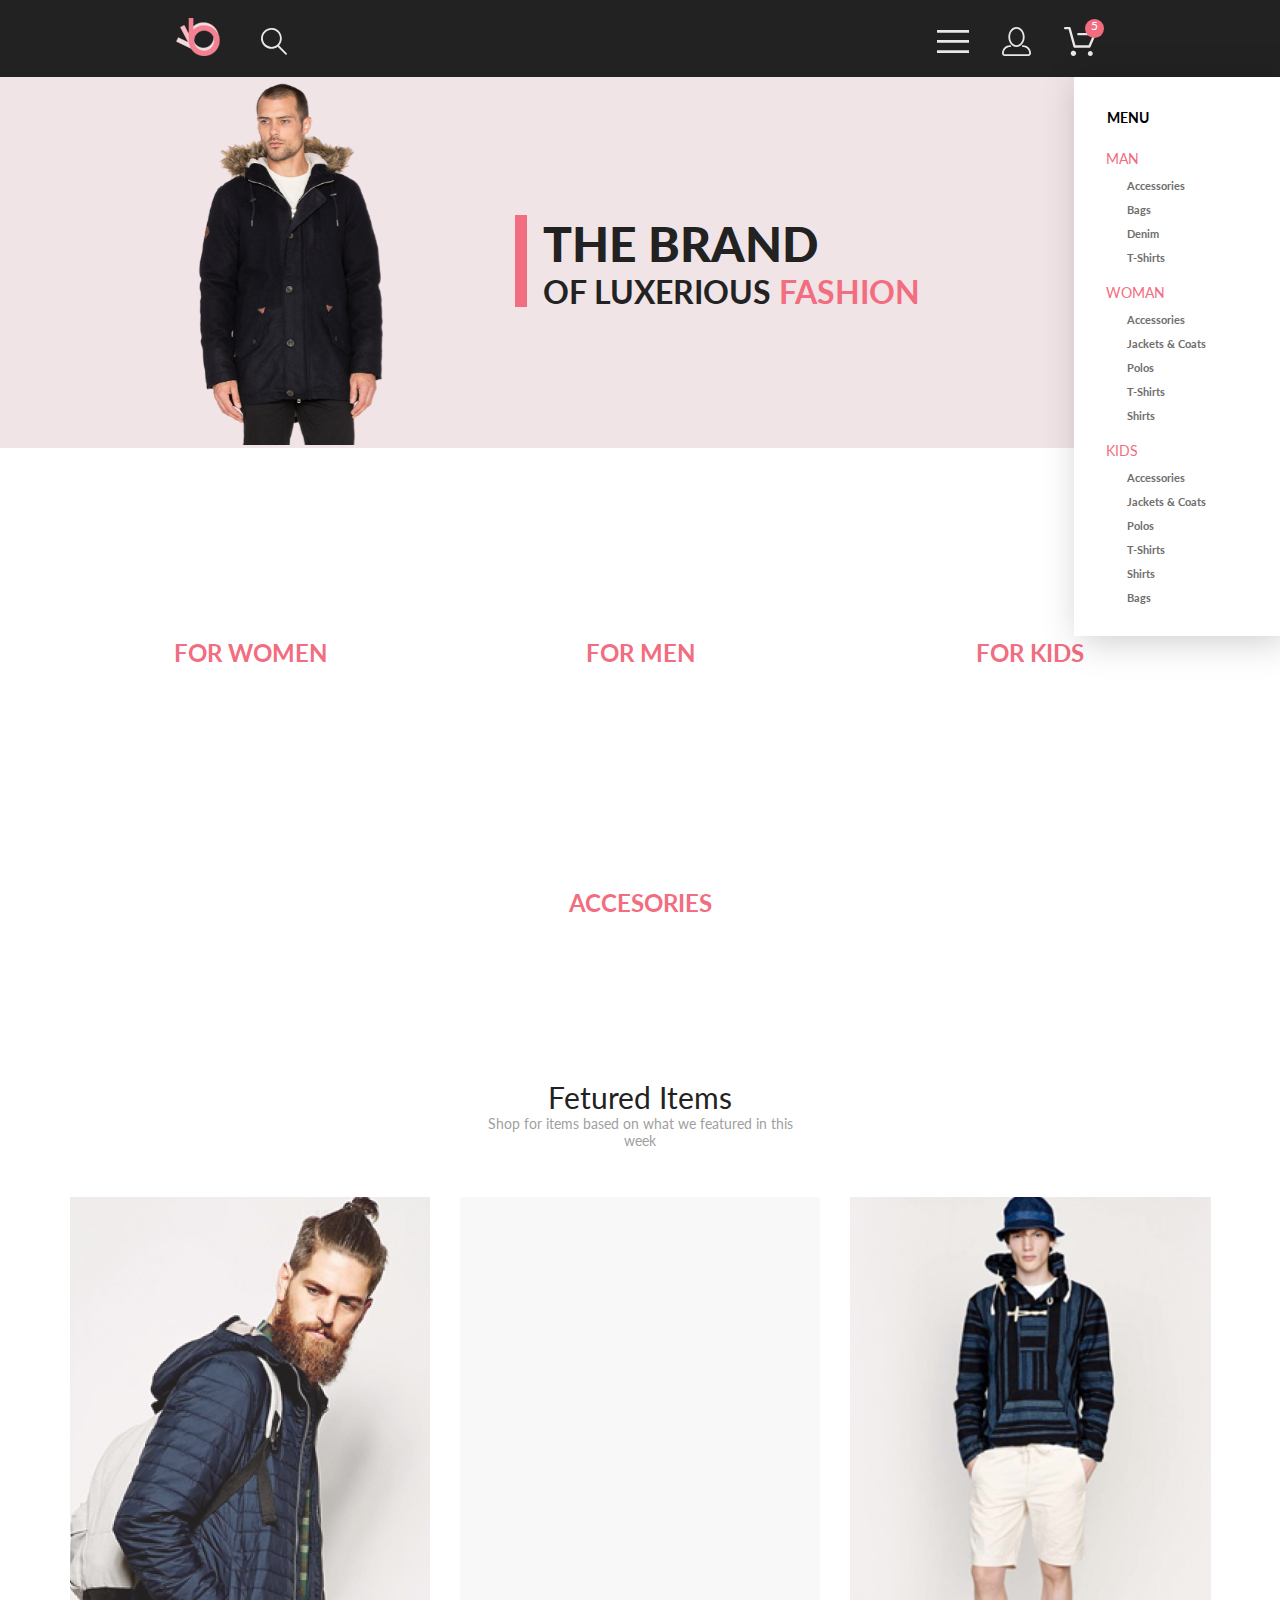
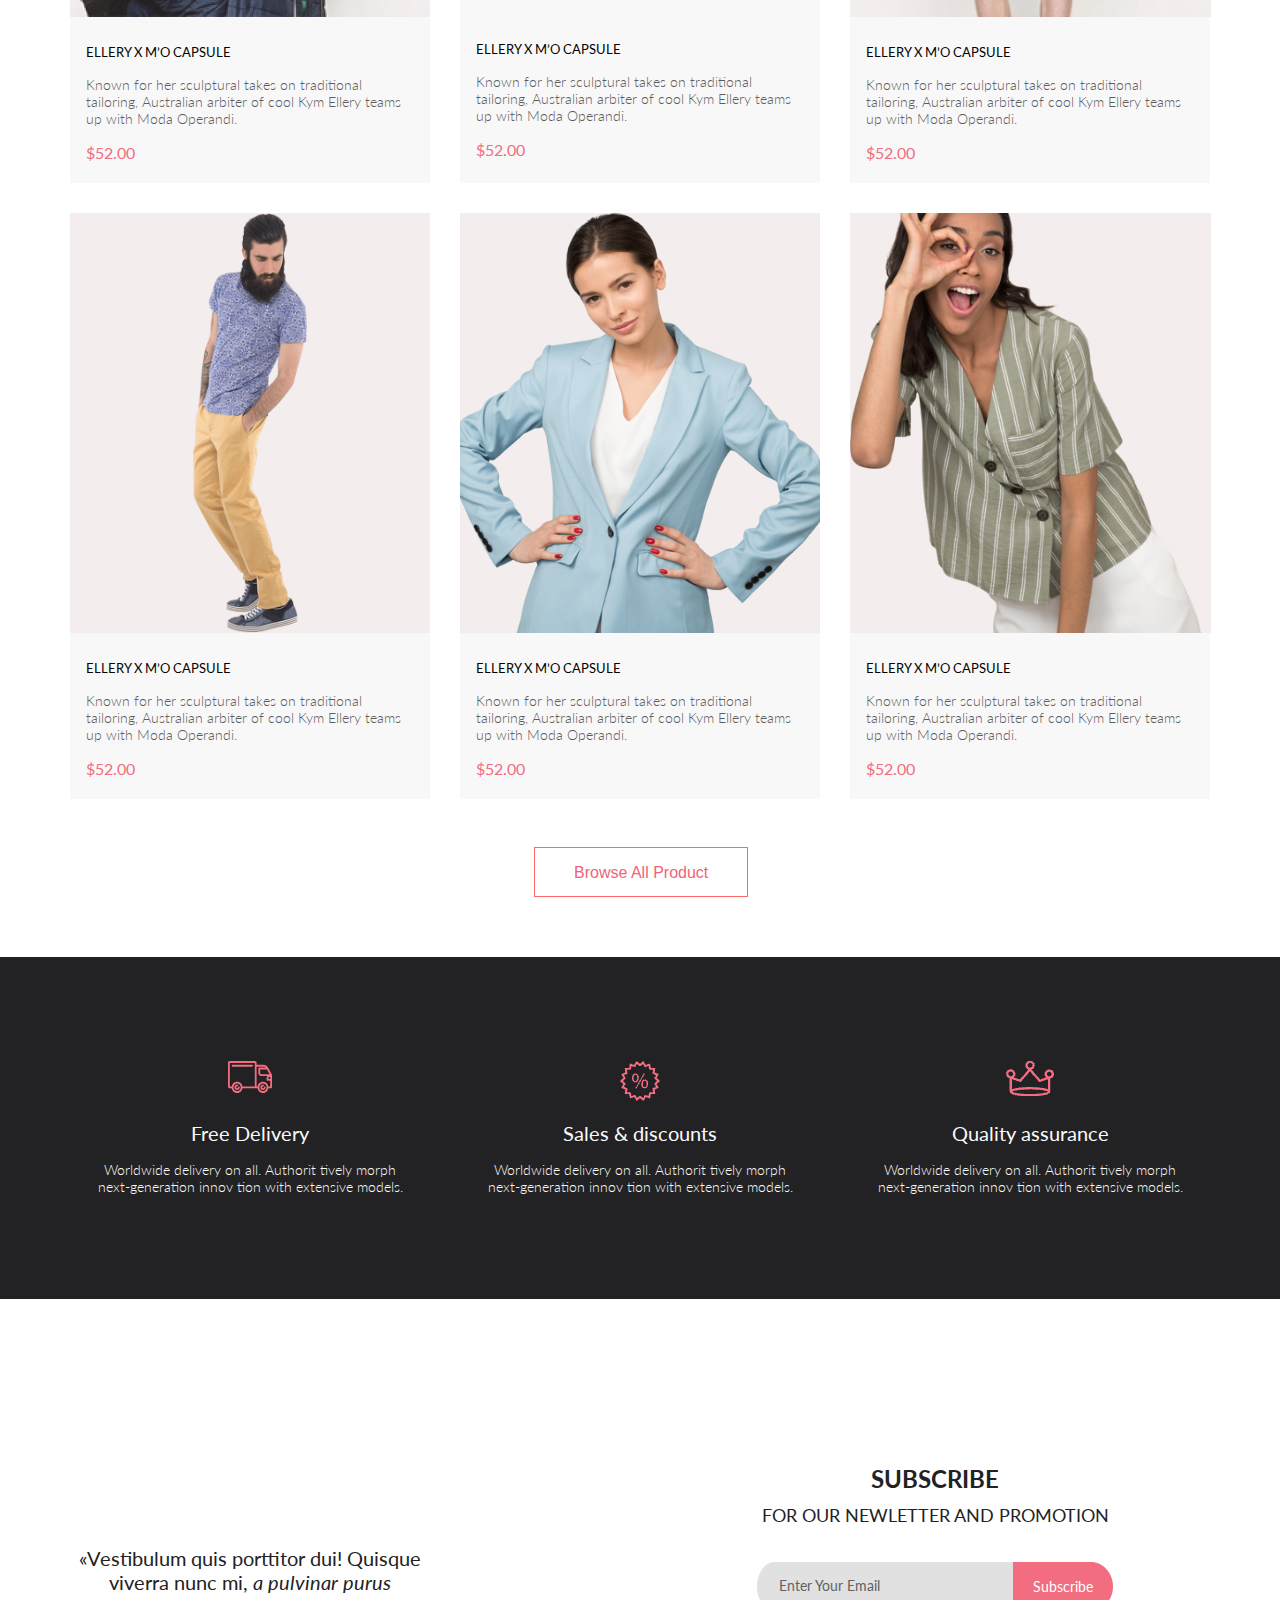
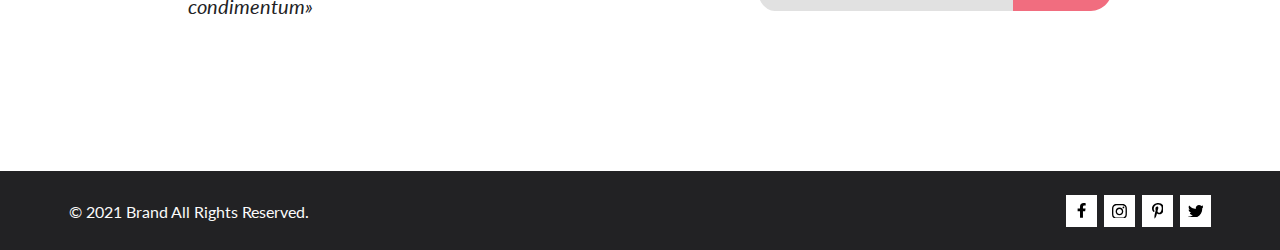
==== HomeWork_2_3/index.html @ 91850884 "HomeWork 3 is created" ====
<!DOCTYPE html>
<html lang="en">
    <head>
        <meta charset="UTF-8">
        <meta http-equiv="X-UA-Compatible" content="IE=edge">
        <meta name="viewport" content="width=device-width, initial-scale=1.0">
        <link rel="preconnect" href="https://fonts.googleapis.com">
        <link rel="preconnect" href="https://fonts.gstatic.com" crossorigin>
        <link href="https://fonts.googleapis.com/css2?family=Lato:wght@400;700;900&display=swap" rel="stylesheet">
        <link rel="stylesheet" href="style/style.css">
        <title>Index</title>
    </head>
    <body>
        <nav class="header">
            <div class="logo">
                <a href="#">
                    <img src="img/header/Group_2.svg" alt="Group 2">
                </a>
                <a class="header_link" href="#">
                    <svg
                        class="magnifier header_link_icon"
                        width="26.001709"
                        height="26.791992"
                        viewBox="0 0 26.0017 26.792"
                        fill="none"
                        xmlns="http://www.w3.org/2000/svg"
                        xmlns:xlink="http://www.w3.org/1999/xlink"
                    >
                        <desc>
                            Created with Pixso.
                        </desc>
                        <defs/>
                        <path
                            id="Forma_1"
                            d="M18.0615 17.415C19.6733 15.6548 20.6301 13.3938 20.7717 11.0115C20.9133 8.62915 20.2307 6.27075 18.8389 4.33228C17.447 2.3938 15.4304 0.993164 13.1279 0.365723C10.8254 -0.261719 8.37695 -0.0778809 6.19409 0.886719C4.01123 1.85107 2.22656 3.53735 1.13989 5.66211C0.0534668 7.78687 -0.269043 10.2207 0.227051 12.5552C0.7229 14.8896 2.00708 16.9822 3.86353 18.4817C5.72021 19.9812 8.03613 20.7964 10.4226 20.79C12.675 20.793 14.8665 20.0591 16.6626 18.7L24.4106 26.5071C24.4961 26.5959 24.5984 26.667 24.7119 26.7161C24.8252 26.7649 24.947 26.7908 25.0706 26.792C25.1943 26.7925 25.3167 26.7673 25.4302 26.7183C25.5437 26.6692 25.646 26.5972 25.7305 26.5071C25.9045 26.3262 26.0017 26.085 26.0017 25.834C26.0017 25.583 25.9045 25.3418 25.7305 25.1609L18.0615 17.415ZM1.88867 10.29C1.90137 8.60474 2.41284 6.96094 3.35864 5.56592C4.3042 4.1709 5.6416 3.08716 7.20239 2.45117C8.76318 1.81494 10.4773 1.65527 12.1284 1.99194C13.7798 2.32886 15.2947 3.14673 16.4817 4.34302C17.6687 5.53931 18.4751 7.0603 18.7991 8.71436C19.123 10.3682 18.9502 12.0811 18.3022 13.6367C17.6543 15.1924 16.5601 16.5215 15.1577 17.4565C13.7556 18.3914 12.1079 18.8901 10.4226 18.8899C8.15112 18.8792 5.97681 17.9675 4.37671 16.3552C2.77686 14.7427 1.88184 12.5615 1.88867 10.29Z"
                            fill="#E8E8E8"
                            fill-opacity="1.000000"
                            fill-rule="nonzero"
                        />
                    </svg>
                </a>
            </div>
            <div class="button_copy">
                <a class="header_link show_menu" href="#">
                    <svg
                        class="header_link_icon"
                        width="32.000000"
                        height="23.000000"
                        viewBox="0 0 32 23"
                        fill="none"
                        xmlns="http://www.w3.org/2000/svg"
                        xmlns:xlink="http://www.w3.org/1999/xlink"
                    >
                        <desc>
                            Created with Pixso.
                        </desc>
                        <defs/>
                        <path
                            id="Forma_2"
                            d="M0 23L0 20.3101L32 20.3101L32 23L0 23ZM0 12.76L0 10.0701L32 10.0701L32 12.76L0 12.76ZM0 2.68994L0 0L32 0L32 2.68994L0 2.68994Z"
                            fill="#E8E8E8"
                            fill-opacity="1.000000"
                            fill-rule="nonzero"
                        />
                    </svg>
                </a>
                <a class="header_link" href="#">
                    <svg
                        class="none_phone header_link_icon"
                        width="29.000000"
                        height="29.000000"
                        viewBox="0 0 29 29"
                        fill="none"
                        xmlns="http://www.w3.org/2000/svg"
                        xmlns:xlink="http://www.w3.org/1999/xlink"
                    >
                        <desc>
                            Created with Pixso.
                        </desc>
                        <defs/>
                        <path
                            id="Forma_3"
                            d="M14.5 19.937C19 19.937 22.656 15.4641 22.656 9.96802C22.656 4.47192 19 0 14.5 0C13.3632 0.0217285 12.2463 0.303467 11.2351 0.823486C10.2239 1.34351 9.34509 2.08789 8.66602 3C7.12659 4.99561 6.30823 7.45386 6.34399 9.97412C6.34399 15.4651 10 19.937 14.5 19.937ZM14.5 1.81299C18 1.81299 20.844 5.47192 20.844 9.96899C20.844 14.4661 17.998 18.125 14.5 18.125C11.002 18.125 8.15601 14.4651 8.15503 9.96899C8.15405 5.4729 11 1.81299 14.5 1.81299ZM20.844 18.125C20.6035 18.125 20.373 18.2205 20.203 18.3906C20.033 18.5605 19.9375 18.791 19.9375 19.0315C19.9375 19.272 20.033 19.5024 20.203 19.6726C20.373 19.8425 20.6035 19.938 20.844 19.938C22.526 19.9399 24.1385 20.6089 25.3279 21.7981C26.5172 22.9875 27.1862 24.6001 27.188 26.282C27.1875 26.5222 27.0918 26.7522 26.922 26.9221C26.7522 27.0918 26.5221 27.1875 26.282 27.188L2.71997 27.188C2.47986 27.1875 2.24976 27.0918 2.07996 26.9221C1.91016 26.7522 1.81445 26.5222 1.81396 26.282C1.81604 24.6001 2.48511 22.9878 3.67444 21.7983C4.86377 20.6091 6.47607 19.9402 8.15796 19.938C8.39819 19.938 8.62866 19.8425 8.79858 19.6726C8.96851 19.5027 9.06396 19.2722 9.06396 19.032C9.06396 18.7917 8.96851 18.5613 8.79858 18.3914C8.62866 18.2214 8.39819 18.126 8.15796 18.126C5.99536 18.1279 3.922 18.9875 2.39258 20.5164C0.863159 22.0452 0.00268555 24.1184 0 26.281C0.000854492 27.002 0.287476 27.6931 0.797241 28.2026C1.30701 28.7124 1.99817 28.9993 2.71899 29L26.282 29C27.0027 28.999 27.6936 28.7122 28.2031 28.2024C28.7126 27.6926 28.9993 27.0017 29 26.281C28.9973 24.1187 28.1372 22.0457 26.6083 20.5168C25.0793 18.9878 23.0063 18.1277 20.844 18.125Z"
                            fill="#E8E8E8"
                            fill-opacity="1.000000"
                            fill-rule="nonzero"
                        />
                    </svg>
                </a>
                <a class="header_link eclipse" href="#">
                    <svg
                        class="basket none_phone header_link_icon"
                        width="31.995605"
                        height="29.000000"
                        viewBox="0 0 31.9956 29"
                        fill="none"
                        xmlns="http://www.w3.org/2000/svg"
                        xmlns:xlink="http://www.w3.org/1999/xlink"
                    >
                        <desc>
                            Created with Pixso.
                        </desc>
                        <defs/>
                        <path
                            id="Forma_4"
                            d="M26.2009 29C25.5532 28.9739 24.9415 28.6948 24.4972 28.2227C24.0529 27.7505 23.8114 27.123 23.8245 26.4751C23.8375 25.8269 24.1042 25.2097 24.5673 24.7559C25.0303 24.3022 25.6527 24.0481 26.301 24.0481C26.9493 24.0481 27.5717 24.3022 28.0347 24.7559C28.4977 25.2097 28.7644 25.8269 28.7775 26.4751C28.7905 27.123 28.5491 27.7505 28.1047 28.2227C27.6604 28.6948 27.0487 28.9739 26.401 29L26.2009 29ZM6.75293 26.3201C6.75293 25.79 6.91016 25.2717 7.20459 24.8311C7.49902 24.3904 7.9176 24.0469 8.40735 23.844C8.89709 23.6411 9.43591 23.5881 9.95581 23.6914C10.4757 23.7949 10.9532 24.05 11.328 24.425C11.7028 24.7998 11.9581 25.2773 12.0615 25.7971C12.1649 26.3171 12.1118 26.856 11.9089 27.3457C11.7061 27.8352 11.3625 28.2539 10.9219 28.5483C10.4812 28.8428 9.96301 29 9.43298 29C9.08093 29.0002 8.73218 28.9312 8.40674 28.7966C8.0813 28.6621 7.78564 28.4646 7.53662 28.2158C7.2876 27.9668 7.08997 27.6714 6.9552 27.3459C6.82043 27.0208 6.75098 26.6721 6.75098 26.3201L6.75293 26.3201ZM10.553 20.686C10.2936 20.6868 10.0409 20.6023 9.83411 20.4458C9.62732 20.2891 9.47754 20.0688 9.40796 19.8191L4.57495 2.36401L1.18201 2.36401C0.86853 2.36401 0.567871 2.2395 0.346191 2.01782C0.124512 1.79614 0 1.49561 0 1.18188C0 0.868408 0.124512 0.567871 0.346191 0.346191C0.567871 0.124512 0.86853 0 1.18201 0L5.46301 0C5.72253 -0.000732422 5.9751 0.0837402 6.18176 0.240479C6.38843 0.397461 6.53784 0.61792 6.60693 0.86792L11.4399 18.323L24.6179 18.323L29.001 8.2749L14.401 8.2749C14.2428 8.27954 14.0853 8.25244 13.9379 8.19507C13.7904 8.1377 13.6559 8.05127 13.5424 7.94116C13.4288 7.83081 13.3386 7.69897 13.277 7.55322C13.2153 7.40747 13.1836 7.25073 13.1836 7.09253C13.1836 6.93433 13.2153 6.77759 13.277 6.63184C13.3386 6.48608 13.4288 6.35425 13.5424 6.2439C13.6559 6.13354 13.7904 6.04736 13.9379 5.98999C14.0853 5.93262 14.2428 5.90552 14.401 5.90991L30.814 5.90991C31.0096 5.90991 31.2023 5.95874 31.3744 6.05176C31.5465 6.14478 31.6927 6.2793 31.7999 6.44312C31.9078 6.60718 31.9734 6.79565 31.9908 6.99146C32.0083 7.18726 31.9772 7.38428 31.9 7.56494L26.495 19.9771C26.4026 20.1877 26.251 20.3669 26.0585 20.4927C25.866 20.6187 25.641 20.6858 25.411 20.686L10.553 20.686Z"
                            fill="#E8E8E8"
                            fill-opacity="1.000000"
                            fill-rule="nonzero"
                        />
                    </svg>
                </a>
                <!--     <div class="ellipse none_phone">
                <img src="img/header/Ellipse_2.png" alt="ellipse">
            </div>
            <div class="text_ellipse none_phone">
                <p class="text_ellipse">5</p>
            </div> -->
            </div>
            <nav class="menu">
                <h4 class="menu_title">MENU</h4>
                <div class="menu_categories">
                    <article class="category">
                        <h5 class="category_title">MAN</h5>
                        <div class="category_sections">
                            <h6 class="category_section">Accessories</h6>
                            <h6 class="category_section">Bags</h6>
                            <h6 class="category_section">Denim</h6>
                            <h6 class="category_section">T-Shirts</h6>
                        </div>
                    </article>
                    <article class="category">
                        <h5 class="category_title">WOMAN</h5>
                        <div class="category_sections">
                            <h6 class="category_section">Accessories</h6>
                            <h6 class="category_section">Jackets &amp;&nbsp;Coats</h6>
                            <h6 class="category_section">Polos</h6>
                            <h6 class="category_section">T-Shirts</h6>
                            <h6 class="category_section">Shirts</h6>
                        </div>
                    </article>
                    <article class="category">
                        <h5 class="category_title">KIDS</h5>
                        <div class="category_sections">
                            <h6 class="category_section">Accessories</h6>
                            <h6 class="category_section">Jackets &amp;&nbsp;Coats</h6>
                            <h6 class="category_section">Polos</h6>
                            <h6 class="category_section">T-Shirts</h6>
                            <h6 class="category_section">Shirts</h6>
                            <h6 class="category_section">Bags</h6>
                        </div>
                    </article>
                </div>
            </nav>
        </nav>
        <section class="top">
            <img src="img/top/man.svg" alt="man" class="man none_phone">
            <div class="title_block">
                <svg
                    class="rectangle_title"
                    width="12.000000"
                    height="92.000000"
                    viewBox="0 0 12 92"
                    fill="none"
                    xmlns="http://www.w3.org/2000/svg"
                    xmlns:xlink="http://www.w3.org/1999/xlink"
                >
                    <desc>
                        Created with Pixso.
                    </desc>
                    <defs/>
                    <path
                        id="Rectangle_16_copy"
                        d="M0 0L12 0L12 92L0 92L0 0Z"
                        fill="#F16D7F"
                        fill-opacity="1.000000"
                        fill-rule="evenodd"
                    />
                </svg>
                <div class="title">
                    <h1 class="title_main">THE BRAND</h1>
                    <h2 class="subtitle">
                        OF&nbsp;LUXERIOUS
                        <span class="subtitle_end">FASHION</span>
                    </h2>
                </div>
            </div>
        </section>
        <div class="offer">
            <article class="item item1">
                <h4 class="offer_subtitle">30% OFF</h4>
                <a href="#" class="offer_title">FOR WOMEN</a>
            </article>
            <article class="item item2">
                <h4 class="offer_subtitle">HOT DEAL</h4>
                <a href="catalog.html" class="offer_title">FOR MEN</a>
            </article>
            <article class="item item3">
                <h4 class="offer_subtitle">NEW ARRIVALS</h4>
                <a href="#" class="offer_title">FOR KIDS</a>
            </article>
            <article class="item item4">
                <h4 class="offer_subtitle">LUXIROUS &amp;&nbsp;TRENDY</h4>
                <a href="#" class="offer_title">ACCESORIES</a>
            </article>
        </div>
        <section class="products">
            <div class="products_title">
                <h3 class="p_t_title">Fetured Items</h3>
                <p class="p_t_text">Shop for items based on&nbsp;what we&nbsp;featured in&nbsp;this week</p>
            </div>
            <div class="p_products">
                <article class="product_item">
                    <img src="img/product/product_1.jpg" alt="product_1" class="img_min_width">
                    <div class="title_and_price">
                        <h4 class="p_i_title">ELLERY X&nbsp;M&rsquo;O CAPSULE</h4>
                        <p class="p_i_text">
                            Known for her sculptural takes on&nbsp;traditional tailoring, Australian arbiter of&nbsp;cool Kym Ellery teams
                    up&nbsp;with Moda Operandi.
                        </p>
                        <p class="p_i_text_num">$52.00</p>
                    </div>
                    <div class="add_to_card_block">
                        <button class="add_button">
                            <svg
                                width="25.987432"
                                height="23.973267"
                                viewBox="0 0 25.9874 23.9733"
                                fill="none"
                                xmlns="http://www.w3.org/2000/svg"
                                xmlns:xlink="http://www.w3.org/1999/xlink"
                            >
                                <desc>
                                    Created with Pixso.
                                </desc>
                                <defs/>
                                <path
                                    id="Vector_1"
                                    d="M21.3154 21.9733C21.3605 21.9619 21.3818 21.9409 21.3995 21.9199C21.4072 21.9108 21.415 21.9016 21.4229 21.8926C21.4594 21.8508 21.4627 21.7623 21.4619 21.7175C21.4487 21.6115 21.3579 21.5386 21.2806 21.5386C21.2769 21.5386 21.2731 21.5387 21.2707 21.5388C21.1926 21.5442 21.1048 21.6479 21.1114 21.7695C21.1207 21.8864 21.2069 21.9733 21.2787 21.9733L21.3154 21.9733ZM7.659 21.9669C7.75818 21.9669 7.83881 21.8726 7.83881 21.7566C7.83881 21.6411 7.75818 21.5471 7.659 21.5471C7.55988 21.5471 7.47919 21.6411 7.47919 21.7566C7.47919 21.8726 7.55988 21.9669 7.659 21.9669ZM21.4389 23.9733C21.3912 23.9733 21.3273 23.9733 21.2787 23.9733C20.1411 23.9733 19.1961 23.0615 19.116 21.905C19.0359 20.7 19.9332 19.6254 21.1347 19.5435C21.1836 19.5402 21.2323 19.5386 21.2806 19.5386C22.4194 19.5386 23.3808 20.4395 23.4585 21.5955C23.49 22.1985 23.3136 22.7682 22.9293 23.2083C22.545 23.6646 22.0158 23.9247 21.4389 23.9733ZM7.659 23.9669C6.45477 23.9669 5.47919 22.9779 5.47919 21.7566C5.47919 20.5361 6.45477 19.5471 7.659 19.5471C8.86316 19.5471 9.83881 20.5361 9.83881 21.7566C9.83881 22.9779 8.86316 23.9669 7.659 23.9669ZM20.6379 17.1008L8.57251 17.1008C8.13959 17.1008 7.75531 16.8075 7.64276 16.3845L3.71698 1.95471L0.961182 1.95471C0.432861 1.95471 0 1.51562 0 0.977417C0 0.440063 0.432861 0 0.961182 0L4.43878 0C4.87079 0 5.25507 0.293335 5.36755 0.717285L9.2934 15.1461L19.9971 15.1461L23.5539 6.84082L11.6973 6.84082C11.1681 6.84082 10.7352 6.40076 10.7352 5.86353C10.7352 5.32617 11.1681 4.88611 11.6973 4.88611L25.0281 4.88611C25.3485 4.88611 25.6536 5.04895 25.8291 5.32617C26.0055 5.60242 26.0379 5.94446 25.9092 6.25403L21.519 16.514C21.3588 16.8723 21.0222 17.1008 20.6379 17.1008Z"
                                    fill="#FFFFFF"
                                    fill-opacity="1.000000"
                                    fill-rule="nonzero"
                                />
                            </svg>
                            Add to&nbsp;Cart
                        </button>
                    </div>
                </article>
                <article class="product_item">
                    <div class="bg_highlighted"></div>
                    <div class="title_and_price">
                        <h4 class="p_i_title">ELLERY X&nbsp;M&rsquo;O CAPSULE</h4>
                        <p class="p_i_text">
                            Known for her sculptural takes on traditional tailoring, Australian arbiter of cool Kym
                        Ellery teams up with Moda Operandi.
                        </p>
                        <p class="p_i_text_num">$52.00</p>
                    </div>
                    <div class="add_to_card_block">
                        <button class="add_button">
                            <svg
                                width="25.987432"
                                height="23.973267"
                                viewBox="0 0 25.9874 23.9733"
                                fill="none"
                                xmlns="http://www.w3.org/2000/svg"
                                xmlns:xlink="http://www.w3.org/1999/xlink"
                            >
                                <desc>
                                    Created with Pixso.
                                </desc>
                                <defs/>
                                <path
                                    id="Vector_2"
                                    d="M21.3154 21.9733C21.3605 21.9619 21.3818 21.9409 21.3995 21.9199C21.4072 21.9108 21.415 21.9016 21.4229 21.8926C21.4594 21.8508 21.4627 21.7623 21.4619 21.7175C21.4487 21.6115 21.3579 21.5386 21.2806 21.5386C21.2769 21.5386 21.2731 21.5387 21.2707 21.5388C21.1926 21.5442 21.1048 21.6479 21.1114 21.7695C21.1207 21.8864 21.2069 21.9733 21.2787 21.9733L21.3154 21.9733ZM7.659 21.9669C7.75818 21.9669 7.83881 21.8726 7.83881 21.7566C7.83881 21.6411 7.75818 21.5471 7.659 21.5471C7.55988 21.5471 7.47919 21.6411 7.47919 21.7566C7.47919 21.8726 7.55988 21.9669 7.659 21.9669ZM21.4389 23.9733C21.3912 23.9733 21.3273 23.9733 21.2787 23.9733C20.1411 23.9733 19.1961 23.0615 19.116 21.905C19.0359 20.7 19.9332 19.6254 21.1347 19.5435C21.1836 19.5402 21.2323 19.5386 21.2806 19.5386C22.4194 19.5386 23.3808 20.4395 23.4585 21.5955C23.49 22.1985 23.3136 22.7682 22.9293 23.2083C22.545 23.6646 22.0158 23.9247 21.4389 23.9733ZM7.659 23.9669C6.45477 23.9669 5.47919 22.9779 5.47919 21.7566C5.47919 20.5361 6.45477 19.5471 7.659 19.5471C8.86316 19.5471 9.83881 20.5361 9.83881 21.7566C9.83881 22.9779 8.86316 23.9669 7.659 23.9669ZM20.6379 17.1008L8.57251 17.1008C8.13959 17.1008 7.75531 16.8075 7.64276 16.3845L3.71698 1.95471L0.961182 1.95471C0.432861 1.95471 0 1.51562 0 0.977417C0 0.440063 0.432861 0 0.961182 0L4.43878 0C4.87079 0 5.25507 0.293335 5.36755 0.717285L9.2934 15.1461L19.9971 15.1461L23.5539 6.84082L11.6973 6.84082C11.1681 6.84082 10.7352 6.40076 10.7352 5.86353C10.7352 5.32617 11.1681 4.88611 11.6973 4.88611L25.0281 4.88611C25.3485 4.88611 25.6536 5.04895 25.8291 5.32617C26.0055 5.60242 26.0379 5.94446 25.9092 6.25403L21.519 16.514C21.3588 16.8723 21.0222 17.1008 20.6379 17.1008Z"
                                    fill="#FFFFFF"
                                    fill-opacity="1.000000"
                                    fill-rule="nonzero"
                                />
                            </svg>
                            Add to&nbsp;Cart
                        </button>
                    </div>
                </article>
                <article class="product_item">
                    <img src="img/product/product_3.png" alt="product_3" class="img_min_width">
                    <div class="title_and_price">
                        <h4 class="p_i_title">ELLERY X&nbsp;M&rsquo;O CAPSULE</h4>
                        <p class="p_i_text">
                            Known for her sculptural takes on&nbsp;traditional tailoring, Australian arbiter of&nbsp;cool Kym Ellery teams
                        up&nbsp;with Moda Operandi.
                        </p>
                        <p class="p_i_text_num">$52.00</p>
                    </div>
                    <div class="add_to_card_block">
                        <button class="add_button">
                            <svg
                                width="25.987432"
                                height="23.973267"
                                viewBox="0 0 25.9874 23.9733"
                                fill="none"
                                xmlns="http://www.w3.org/2000/svg"
                                xmlns:xlink="http://www.w3.org/1999/xlink"
                            >
                                <desc>
                                    Created with Pixso.
                                </desc>
                                <defs/>
                                <path
                                    id="Vector_3"
                                    d="M21.3154 21.9733C21.3605 21.9619 21.3818 21.9409 21.3995 21.9199C21.4072 21.9108 21.415 21.9016 21.4229 21.8926C21.4594 21.8508 21.4627 21.7623 21.4619 21.7175C21.4487 21.6115 21.3579 21.5386 21.2806 21.5386C21.2769 21.5386 21.2731 21.5387 21.2707 21.5388C21.1926 21.5442 21.1048 21.6479 21.1114 21.7695C21.1207 21.8864 21.2069 21.9733 21.2787 21.9733L21.3154 21.9733ZM7.659 21.9669C7.75818 21.9669 7.83881 21.8726 7.83881 21.7566C7.83881 21.6411 7.75818 21.5471 7.659 21.5471C7.55988 21.5471 7.47919 21.6411 7.47919 21.7566C7.47919 21.8726 7.55988 21.9669 7.659 21.9669ZM21.4389 23.9733C21.3912 23.9733 21.3273 23.9733 21.2787 23.9733C20.1411 23.9733 19.1961 23.0615 19.116 21.905C19.0359 20.7 19.9332 19.6254 21.1347 19.5435C21.1836 19.5402 21.2323 19.5386 21.2806 19.5386C22.4194 19.5386 23.3808 20.4395 23.4585 21.5955C23.49 22.1985 23.3136 22.7682 22.9293 23.2083C22.545 23.6646 22.0158 23.9247 21.4389 23.9733ZM7.659 23.9669C6.45477 23.9669 5.47919 22.9779 5.47919 21.7566C5.47919 20.5361 6.45477 19.5471 7.659 19.5471C8.86316 19.5471 9.83881 20.5361 9.83881 21.7566C9.83881 22.9779 8.86316 23.9669 7.659 23.9669ZM20.6379 17.1008L8.57251 17.1008C8.13959 17.1008 7.75531 16.8075 7.64276 16.3845L3.71698 1.95471L0.961182 1.95471C0.432861 1.95471 0 1.51562 0 0.977417C0 0.440063 0.432861 0 0.961182 0L4.43878 0C4.87079 0 5.25507 0.293335 5.36755 0.717285L9.2934 15.1461L19.9971 15.1461L23.5539 6.84082L11.6973 6.84082C11.1681 6.84082 10.7352 6.40076 10.7352 5.86353C10.7352 5.32617 11.1681 4.88611 11.6973 4.88611L25.0281 4.88611C25.3485 4.88611 25.6536 5.04895 25.8291 5.32617C26.0055 5.60242 26.0379 5.94446 25.9092 6.25403L21.519 16.514C21.3588 16.8723 21.0222 17.1008 20.6379 17.1008Z"
                                    fill="#FFFFFF"
                                    fill-opacity="1.000000"
                                    fill-rule="nonzero"
                                />
                            </svg>
                            Add to&nbsp;Cart
                        </button>
                    </div>
                </article>
                <article class="product_item">
                    <img src="img/product/product_4.png" alt="product_4" class="img_min_width">
                    <div class="title_and_price">
                        <h4 class="p_i_title">ELLERY X&nbsp;M&rsquo;O CAPSULE</h4>
                        <p class="p_i_text">
                            Known for her sculptural takes on&nbsp;traditional tailoring, Australian arbiter of&nbsp;cool Kym Ellery teams
                    up&nbsp;with Moda Operandi.
                        </p>
                        <p class="p_i_text_num">$52.00</p>
                    </div>
                    <div class="add_to_card_block">
                        <button class="add_button">
                            <svg
                                width="25.987432"
                                height="23.973267"
                                viewBox="0 0 25.9874 23.9733"
                                fill="none"
                                xmlns="http://www.w3.org/2000/svg"
                                xmlns:xlink="http://www.w3.org/1999/xlink"
                            >
                                <desc>
                                    Created with Pixso.
                                </desc>
                                <defs/>
                                <path
                                    id="Vector_4"
                                    d="M21.3154 21.9733C21.3605 21.9619 21.3818 21.9409 21.3995 21.9199C21.4072 21.9108 21.415 21.9016 21.4229 21.8926C21.4594 21.8508 21.4627 21.7623 21.4619 21.7175C21.4487 21.6115 21.3579 21.5386 21.2806 21.5386C21.2769 21.5386 21.2731 21.5387 21.2707 21.5388C21.1926 21.5442 21.1048 21.6479 21.1114 21.7695C21.1207 21.8864 21.2069 21.9733 21.2787 21.9733L21.3154 21.9733ZM7.659 21.9669C7.75818 21.9669 7.83881 21.8726 7.83881 21.7566C7.83881 21.6411 7.75818 21.5471 7.659 21.5471C7.55988 21.5471 7.47919 21.6411 7.47919 21.7566C7.47919 21.8726 7.55988 21.9669 7.659 21.9669ZM21.4389 23.9733C21.3912 23.9733 21.3273 23.9733 21.2787 23.9733C20.1411 23.9733 19.1961 23.0615 19.116 21.905C19.0359 20.7 19.9332 19.6254 21.1347 19.5435C21.1836 19.5402 21.2323 19.5386 21.2806 19.5386C22.4194 19.5386 23.3808 20.4395 23.4585 21.5955C23.49 22.1985 23.3136 22.7682 22.9293 23.2083C22.545 23.6646 22.0158 23.9247 21.4389 23.9733ZM7.659 23.9669C6.45477 23.9669 5.47919 22.9779 5.47919 21.7566C5.47919 20.5361 6.45477 19.5471 7.659 19.5471C8.86316 19.5471 9.83881 20.5361 9.83881 21.7566C9.83881 22.9779 8.86316 23.9669 7.659 23.9669ZM20.6379 17.1008L8.57251 17.1008C8.13959 17.1008 7.75531 16.8075 7.64276 16.3845L3.71698 1.95471L0.961182 1.95471C0.432861 1.95471 0 1.51562 0 0.977417C0 0.440063 0.432861 0 0.961182 0L4.43878 0C4.87079 0 5.25507 0.293335 5.36755 0.717285L9.2934 15.1461L19.9971 15.1461L23.5539 6.84082L11.6973 6.84082C11.1681 6.84082 10.7352 6.40076 10.7352 5.86353C10.7352 5.32617 11.1681 4.88611 11.6973 4.88611L25.0281 4.88611C25.3485 4.88611 25.6536 5.04895 25.8291 5.32617C26.0055 5.60242 26.0379 5.94446 25.9092 6.25403L21.519 16.514C21.3588 16.8723 21.0222 17.1008 20.6379 17.1008Z"
                                    fill="#FFFFFF"
                                    fill-opacity="1.000000"
                                    fill-rule="nonzero"
                                />
                            </svg>
                            Add to&nbsp;Cart
                        </button>
                    </div>
                </article>
                <article class="product_item">
                    <img src="img/product/product_5.png" alt="product_5" class="img_min_width">
                    <div class="title_and_price">
                        <h4 class="p_i_title">ELLERY X&nbsp;M&rsquo;O CAPSULE</h4>
                        <p class="p_i_text">
                            Known for her sculptural takes on&nbsp;traditional tailoring, Australian arbiter of&nbsp;cool Kym Ellery teams
                    up&nbsp;with Moda Operandi.
                        </p>
                        <p class="p_i_text_num">$52.00</p>
                    </div>
                    <div class="add_to_card_block">
                        <div class="add_button">
                            <svg
                                width="25.987432"
                                height="23.973267"
                                viewBox="0 0 25.9874 23.9733"
                                fill="none"
                                xmlns="http://www.w3.org/2000/svg"
                                xmlns:xlink="http://www.w3.org/1999/xlink"
                            >
                                <desc>
                                    Created with Pixso.
                                </desc>
                                <defs/>
                                <path
                                    id="Vector_5"
                                    d="M21.3154 21.9733C21.3605 21.9619 21.3818 21.9409 21.3995 21.9199C21.4072 21.9108 21.415 21.9016 21.4229 21.8926C21.4594 21.8508 21.4627 21.7623 21.4619 21.7175C21.4487 21.6115 21.3579 21.5386 21.2806 21.5386C21.2769 21.5386 21.2731 21.5387 21.2707 21.5388C21.1926 21.5442 21.1048 21.6479 21.1114 21.7695C21.1207 21.8864 21.2069 21.9733 21.2787 21.9733L21.3154 21.9733ZM7.659 21.9669C7.75818 21.9669 7.83881 21.8726 7.83881 21.7566C7.83881 21.6411 7.75818 21.5471 7.659 21.5471C7.55988 21.5471 7.47919 21.6411 7.47919 21.7566C7.47919 21.8726 7.55988 21.9669 7.659 21.9669ZM21.4389 23.9733C21.3912 23.9733 21.3273 23.9733 21.2787 23.9733C20.1411 23.9733 19.1961 23.0615 19.116 21.905C19.0359 20.7 19.9332 19.6254 21.1347 19.5435C21.1836 19.5402 21.2323 19.5386 21.2806 19.5386C22.4194 19.5386 23.3808 20.4395 23.4585 21.5955C23.49 22.1985 23.3136 22.7682 22.9293 23.2083C22.545 23.6646 22.0158 23.9247 21.4389 23.9733ZM7.659 23.9669C6.45477 23.9669 5.47919 22.9779 5.47919 21.7566C5.47919 20.5361 6.45477 19.5471 7.659 19.5471C8.86316 19.5471 9.83881 20.5361 9.83881 21.7566C9.83881 22.9779 8.86316 23.9669 7.659 23.9669ZM20.6379 17.1008L8.57251 17.1008C8.13959 17.1008 7.75531 16.8075 7.64276 16.3845L3.71698 1.95471L0.961182 1.95471C0.432861 1.95471 0 1.51562 0 0.977417C0 0.440063 0.432861 0 0.961182 0L4.43878 0C4.87079 0 5.25507 0.293335 5.36755 0.717285L9.2934 15.1461L19.9971 15.1461L23.5539 6.84082L11.6973 6.84082C11.1681 6.84082 10.7352 6.40076 10.7352 5.86353C10.7352 5.32617 11.1681 4.88611 11.6973 4.88611L25.0281 4.88611C25.3485 4.88611 25.6536 5.04895 25.8291 5.32617C26.0055 5.60242 26.0379 5.94446 25.9092 6.25403L21.519 16.514C21.3588 16.8723 21.0222 17.1008 20.6379 17.1008Z"
                                    fill="#FFFFFF"
                                    fill-opacity="1.000000"
                                    fill-rule="nonzero"
                                />
                            </svg>
                            Add to&nbsp;Cart
                        </div>
                    </div>
                </article>
                <article class="product_item">
                    <img src="img/product/product_6.png" alt="product_6" class="img_min_width">
                    <div class="title_and_price">
                        <h4 class="p_i_title">ELLERY X&nbsp;M&rsquo;O CAPSULE</h4>
                        <p class="p_i_text">
                            Known for her sculptural takes on&nbsp;traditional tailoring, Australian arbiter of&nbsp;cool Kym Ellery teams
                        up&nbsp;with Moda Operandi.
                        </p>
                        <p class="p_i_text_num">$52.00</p>
                    </div>
                    <div class="add_to_card_block">
                        <div class="add_button">
                            <svg
                                width="25.987432"
                                height="23.973267"
                                viewBox="0 0 25.9874 23.9733"
                                fill="none"
                                xmlns="http://www.w3.org/2000/svg"
                                xmlns:xlink="http://www.w3.org/1999/xlink"
                            >
                                <desc>
                                    Created with Pixso.
                                </desc>
                                <defs/>
                                <path
                                    id="Vector_6"
                                    d="M21.3154 21.9733C21.3605 21.9619 21.3818 21.9409 21.3995 21.9199C21.4072 21.9108 21.415 21.9016 21.4229 21.8926C21.4594 21.8508 21.4627 21.7623 21.4619 21.7175C21.4487 21.6115 21.3579 21.5386 21.2806 21.5386C21.2769 21.5386 21.2731 21.5387 21.2707 21.5388C21.1926 21.5442 21.1048 21.6479 21.1114 21.7695C21.1207 21.8864 21.2069 21.9733 21.2787 21.9733L21.3154 21.9733ZM7.659 21.9669C7.75818 21.9669 7.83881 21.8726 7.83881 21.7566C7.83881 21.6411 7.75818 21.5471 7.659 21.5471C7.55988 21.5471 7.47919 21.6411 7.47919 21.7566C7.47919 21.8726 7.55988 21.9669 7.659 21.9669ZM21.4389 23.9733C21.3912 23.9733 21.3273 23.9733 21.2787 23.9733C20.1411 23.9733 19.1961 23.0615 19.116 21.905C19.0359 20.7 19.9332 19.6254 21.1347 19.5435C21.1836 19.5402 21.2323 19.5386 21.2806 19.5386C22.4194 19.5386 23.3808 20.4395 23.4585 21.5955C23.49 22.1985 23.3136 22.7682 22.9293 23.2083C22.545 23.6646 22.0158 23.9247 21.4389 23.9733ZM7.659 23.9669C6.45477 23.9669 5.47919 22.9779 5.47919 21.7566C5.47919 20.5361 6.45477 19.5471 7.659 19.5471C8.86316 19.5471 9.83881 20.5361 9.83881 21.7566C9.83881 22.9779 8.86316 23.9669 7.659 23.9669ZM20.6379 17.1008L8.57251 17.1008C8.13959 17.1008 7.75531 16.8075 7.64276 16.3845L3.71698 1.95471L0.961182 1.95471C0.432861 1.95471 0 1.51562 0 0.977417C0 0.440063 0.432861 0 0.961182 0L4.43878 0C4.87079 0 5.25507 0.293335 5.36755 0.717285L9.2934 15.1461L19.9971 15.1461L23.5539 6.84082L11.6973 6.84082C11.1681 6.84082 10.7352 6.40076 10.7352 5.86353C10.7352 5.32617 11.1681 4.88611 11.6973 4.88611L25.0281 4.88611C25.3485 4.88611 25.6536 5.04895 25.8291 5.32617C26.0055 5.60242 26.0379 5.94446 25.9092 6.25403L21.519 16.514C21.3588 16.8723 21.0222 17.1008 20.6379 17.1008Z"
                                    fill="#FFFFFF"
                                    fill-opacity="1.000000"
                                    fill-rule="nonzero"
                                />
                            </svg>
                            Add to&nbsp;Cart
                        </div>
                    </div>
                </article>
            </div>
            <button class="p_button">Browse All Product</button>
        </section>
        <div class="features">
            <article class="feature">
                <img src="img/features/car.svg" alt="car">
                <div class="feat_content">
                    <h4 class="feat_title">Free Delivery</h4>
                    <p class="feat_text">Worldwide delivery on&nbsp;all. Authorit tively morph next-generation innov tion with extensive models.</p>
                </div>
            </article>
            <article class="feature">
                <img src="img/features/discount.png" alt="discount">
                <div class="feat_content">
                    <h4 class="feat_title">Sales &amp;&nbsp;discounts</h4>
                    <p class="feat_text">Worldwide delivery on&nbsp;all. Authorit tively morph next-generation innov tion with extensive models.</p>
                </div>
            </article>
            <article class="feature">
                <img src="img/features/crown.png" alt="crown">
                <div class="feat_content">
                    <h4 class="feat_title">Quality assurance</h4>
                    <p class="feat_text">Worldwide delivery on&nbsp;all. Authorit tively morph next-generation innov tion with extensive models.</p>
                </div>
            </article>
        </div>
        <section class="subscribe">
            <div class="subscribe_info">
                <div class="l"></div>
                <p class="subscribe_text">
                    &laquo;Vestibulum quis porttitor dui! Quisque viverra nunc&nbsp;mi,
                    <i>a&nbsp;pulvinar purus condimentum&raquo;</i>
                </p>
            </div>
            <div class="subscribe_form">
                <h3 class="subscribe_title_bold"> SUBSCRIBE</h3>
                <h4 class="subscribe_title">FOR OUR NEWLETTER AND PROMOTION</h4>
                <div class="subscribe_block">
                    <form class="s_form" action="#">
                        <input
                            class="bg_input"
                            type="email"
                            name="email"
                            placeholder="Enter Your Email"
                        >
                    </form>
                    <button class="subscribe_button">
                        Subscribe
                    </button>
                </div>
            </div>
        </section>
        <footer class="social_networks">
            <p class="brand">&copy;&nbsp;2021 Brand All Rights Reserved.</p>
            <nav class="social_network_block">
                <a href="#" class="s_n_item">
                    <svg
                        class="s_n_item_element"
                        width="9.932739"
                        height="16.000000"
                        viewBox="0 0 9.93274 16"
                        fill="none"
                        xmlns="http://www.w3.org/2000/svg"
                        xmlns:xlink="http://www.w3.org/1999/xlink"
                    >
                        <desc>Created with Pixso.</desc>
                        <defs>
                            <clipPath id="clip190_1606">
                                <rect
                                    id="facebook"
                                    width="9.932734"
                                    height="16.000000"
                                    fill="white"
                                    fill-opacity="0"
                                />
                            </clipPath>
                        </defs>
                        <rect
                            id="facebook1"
                            width="9.932734"
                            height="16.000000"
                            fill="#FFFFFF"
                            fill-opacity="0"
                        />
                        <g clip-path="url(#clip190_1606)">
                            <path
                                id="Vector_facebook"
                                d="M8.16223 8.28L8.58069 5.61603L5.96411 5.61603L5.96411 3.8873C5.96411 3.15848 6.32959 2.44806 7.50146 2.44806L8.69104 2.44806L8.69104 0.179962C8.69104 0.179962 7.61157 0 6.57947 0C4.42456 0 3.01599 1.27594 3.01599 3.58569L3.01599 5.61603L0.620728 5.61603L0.620728 8.28L3.01599 8.28L3.01599 14.72L5.96411 14.72L5.96411 8.28L8.16223 8.28Z"
                                fill="#000000"
                                fill-opacity="1.000000"
                                fill-rule="nonzero"
                            />
                        </g>
                    </svg>
                </a>
                <a href="#" class="s_n_item">
                    <svg
                        class="s_n_item_element"
                        width="14.907471"
                        height="14.879974"
                        viewBox="0 0 14.9075 14.88"
                        fill="none"
                        xmlns="http://www.w3.org/2000/svg"
                        xmlns:xlink="http://www.w3.org/1999/xlink"
                    >
                        <desc>
                            Created with Pixso.
                        </desc>
                        <defs/>
                        <path
                            id="Vector_instagram"
                            d="M7.45532 3.62494C5.34021 3.62494 3.63416 5.32828 3.63416 7.44C3.63416 9.5517 5.34021 11.255 7.45532 11.255C9.57056 11.255 11.2766 9.5517 11.2766 7.44C11.2766 5.32828 9.57056 3.62494 7.45532 3.62494ZM7.45532 9.92026C6.0885 9.92026 4.97107 8.80795 4.97107 7.44C4.97107 6.07202 6.08521 4.95972 7.45532 4.95972C8.82556 4.95972 9.9397 6.07202 9.9397 7.44C9.9397 8.80795 8.82227 9.92026 7.45532 9.92026ZM12.3242 3.4689C12.3242 3.96362 11.925 4.35873 11.4329 4.35873C10.9374 4.35873 10.5416 3.9603 10.5416 3.4689C10.5416 2.97748 10.9407 2.57904 11.4329 2.57904C11.925 2.57904 12.3242 2.97748 12.3242 3.4689ZM14.855 4.37201C14.7985 3.18002 14.5258 2.12418 13.6511 1.25424C12.7798 0.384338 11.7223 0.112061 10.5283 0.0523071C9.29785 -0.0174255 5.60962 -0.0174255 4.37915 0.0523071C3.18848 0.108734 2.13098 0.381012 1.25623 1.25092C0.381592 2.12085 0.112183 3.1767 0.0523682 4.36871C-0.0174561 5.59723 -0.0174561 9.27945 0.0523682 10.508C0.108887 11.7 0.381592 12.7558 1.25623 13.6257C2.13098 14.4957 3.18518 14.7679 4.37915 14.8277C5.60962 14.8974 9.29785 14.8974 10.5283 14.8277C11.7223 14.7712 12.7798 14.499 13.6511 13.6257C14.5225 12.7558 14.7952 11.7 14.855 10.508C14.9249 9.27945 14.9249 5.60052 14.855 4.37201ZM13.2654 11.8261C13.006 12.4769 12.5038 12.9783 11.8486 13.2406C10.8676 13.6291 8.53955 13.5394 7.45532 13.5394C6.37122 13.5394 4.03992 13.6257 3.06213 13.2406C2.41028 12.9816 1.90808 12.4802 1.64539 11.8261C1.25623 10.8466 1.34607 8.5224 1.34607 7.44C1.34607 6.35757 1.25964 4.03003 1.64539 3.05386C1.90479 2.40308 2.40698 1.9017 3.06213 1.6394C4.04321 1.25092 6.37122 1.34058 7.45532 1.34058C8.53955 1.34058 10.8708 1.25424 11.8486 1.6394C12.5005 1.89838 13.0027 2.39975 13.2654 3.05386C13.6544 4.03336 13.5647 6.35757 13.5647 7.44C13.5647 8.5224 13.6544 10.8499 13.2654 11.8261Z"
                            fill="#000000"
                            fill-opacity="1.000000"
                            fill-rule="nonzero"
                        />
                    </svg>
                </a>
                <a href="#" class="s_n_item">
                    <svg
                        class="s_n_item_element"
                        width="11.919312"
                        height="15.597107"
                        viewBox="0 0 11.9193 15.5971"
                        fill="none"
                        xmlns="http://www.w3.org/2000/svg"
                        xmlns:xlink="http://www.w3.org/1999/xlink"
                    >
                        <desc>
                            Created with Pixso.
                        </desc>
                        <defs/>
                        <path
                            id="Vector_painterest"
                            d="M6.33215 0C3.14746 0 0 2.13751 0 5.59686C0 7.79688 1.22913 9.04688 1.97412 9.04688C2.28137 9.04688 2.45837 8.18439 2.45837 7.94061C2.45837 7.64999 1.72266 7.03125 1.72266 5.82187C1.72266 3.30939 3.62231 1.52814 6.08069 1.52814C8.19446 1.52814 9.75891 2.73749 9.75891 4.95938C9.75891 6.61874 9.09778 9.73126 6.95605 9.73126C6.18311 9.73126 5.52197 9.16876 5.52197 8.36249C5.52197 7.18124 6.34143 6.03751 6.34143 4.81876C6.34143 2.75 3.42676 3.125 3.42676 5.625C3.42676 6.14999 3.49194 6.73126 3.72473 7.20938C3.29639 9.06561 2.42114 11.8312 2.42114 13.7437C2.42114 14.3344 2.50488 14.9156 2.56079 15.5063C2.66626 15.625 2.61353 15.6125 2.7749 15.5531C4.33936 13.3969 4.28345 12.975 4.99121 10.1531C5.37305 10.8844 6.36011 11.2781 7.14221 11.2781C10.4387 11.2781 11.9193 8.04376 11.9193 5.12811C11.9193 2.02499 9.2561 0 6.33215 0Z"
                            fill="#000000"
                            fill-opacity="1.000000"
                            fill-rule="nonzero"
                        />
                    </svg>
                </a>
                <a href="#" class="s_n_item">
                    <svg
                        class="s_n_item_element"
                        width="15.892334"
                        height="12.994904"
                        viewBox="0 0 15.8923 12.9949"
                        fill="none"
                        xmlns="http://www.w3.org/2000/svg"
                        xmlns:xlink="http://www.w3.org/1999/xlink"
                    >
                        <desc>
                            Created with Pixso.
                        </desc>
                        <defs/>
                        <path
                            id="Vector_twitter"
                            d="M14.2588 3.23856C14.2688 3.38068 14.2688 3.52286 14.2688 3.66498C14.2688 7.99997 10.9916 12.9949 5.00171 12.9949C3.15625 12.9949 1.44202 12.4568 0 11.5229C0.262207 11.5533 0.514282 11.5634 0.786499 11.5634C2.3092 11.5634 3.71094 11.0457 4.8302 10.1624C3.39832 10.132 2.19824 9.18781 1.78479 7.88831C1.98657 7.91876 2.18823 7.93906 2.40002 7.93906C2.69238 7.93906 2.98486 7.89844 3.25708 7.82739C1.76465 7.52283 0.645386 6.20303 0.645386 4.60913L0.645386 4.56854C1.07898 4.81219 1.58313 4.96448 2.11755 4.98474C1.24023 4.3959 0.665527 3.39084 0.665527 2.25378C0.665527 1.64465 0.826782 1.08627 1.10925 0.598969C2.71252 2.58881 5.12268 3.88828 7.82507 4.03043C7.77478 3.78677 7.74451 3.53299 7.74451 3.27917C7.74451 1.47208 9.19653 0 11.0016 0C11.9395 0 12.7865 0.395935 13.3815 1.03552C14.1176 0.893402 14.8234 0.619293 15.4486 0.243652C15.2065 1.0051 14.6923 1.64468 14.0167 2.05075C14.6721 1.97971 15.3075 1.79694 15.8923 1.54315C15.4487 2.19287 14.894 2.77155 14.2588 3.23856Z"
                            fill="#000000"
                            fill-opacity="1.000000"
                            fill-rule="nonzero"
                        />
                    </svg>
                </a>
            </nav>
        </footer>
    </body>
</html>
---- HomeWork_2_3/style/style.css ----
* {
  margin: 0;
  padding: 0;
}

body {
  font-family: "Lato", sans-serif;
  font-style: normal;
  line-height: normal;
}

a {
  text-decoration: none;
}

summary {
  display: block;
}

summary::webkit-details-marker {
  display: none;
}

.header {
  display: flex;
  flex-wrap: wrap;
  justify-content: center;
  align-items: center;
  gap: 859px;
  background: rgb(34, 34, 34);
  padding-top: 18px;
  padding-bottom: 19px;
}

.header_link:hover .header_link_icon path {
  fill: #F16D7F;
}

.logo {
  display: flex;
  gap: 41px;
  align-items: end;
}
.logo .magnifier {
  padding-bottom: 1px;
}

.button_copy {
  display: flex;
  flex-wrap: wrap;
  gap: 33px;
  align-items: center;
  position: relative;
  padding-top: 8px;
  padding-right: 9px;
}
.button_copy .eclipse::after {
  content: "5";
  position: absolute;
  top: 0;
  right: 0;
  color: rgb(255, 255, 255);
  font-size: 12px;
  font-weight: 400;
  line-height: 14px;
  letter-spacing: 0%;
  text-align: center;
  z-index: 2;
  background: #F16D7F;
  width: 19px;
  height: 19px;
  border-radius: 50%;
}

.menu {
  box-shadow: 6px 4px 35px 0px rgba(0, 0, 0, 0.21);
  background: rgb(255, 255, 255);
  padding: 32px 74px 32px 32px;
  position: absolute;
  right: 0;
  top: 77px;
  display: none;
  z-index: 2;
}
.menu .menu_title {
  color: rgb(0, 0, 0);
  font-size: 14px;
  font-weight: 700;
  line-height: 17px;
  letter-spacing: 0%;
  text-align: left;
  padding-bottom: 24px;
  padding-left: 1px;
  width: 55px;
}
.menu .menu_title:hover {
  text-decoration: underline;
}
.menu .menu_categories {
  display: flex;
  flex-direction: column;
  gap: 20px;
}
.menu .menu_categories .category_title {
  color: #F16D7F;
  font-size: 14px;
  font-weight: 400;
  line-height: 17px;
  letter-spacing: 0%;
  text-align: left;
  padding-bottom: 12px;
}
.menu .menu_categories .category_title:hover {
  text-decoration: underline;
}
.menu .menu_categories .category_sections {
  display: flex;
  flex-direction: column;
  gap: 11px;
  padding-left: 21.5px;
}
.menu .menu_categories .category_sections .category_section {
  color: rgb(111, 110, 110);
  text-align: left;
}
.menu .menu_categories .category_sections .category_section:hover {
  text-decoration: underline;
}

.menu:hover {
  display: block;
}

.header:hover .menu {
  display: block;
}

.top {
  background: rgb(241, 228, 230);
  display: flex;
  gap: 64px;
  padding-left: calc(50% - 800px);
  position: relative;
}

.title_block {
  display: flex;
  flex-wrap: wrap;
  align-items: center;
  gap: 16px;
  margin-top: 290px;
  margin-bottom: 381px;
}
.title_block .title_main {
  color: #222;
  font-size: 48px;
  font-weight: 900;
}
.title_block .subtitle {
  color: #222;
  font-size: 32px;
  font-weight: 700;
}
.title_block .subtitle_end {
  color: #F16D7F;
  font-size: 32px;
  font-weight: 700;
}

.offer {
  padding-top: 65px;
  padding-bottom: 96px;
  display: grid;
  grid-template-columns: repeat(3, 360px);
  grid-template-rows: 260px 180px;
  align-items: center;
  justify-items: center;
  justify-content: center;
  gap: 30px;
}

.item {
  width: 100%;
  height: 100%;
  display: flex;
  flex-direction: column;
  justify-content: center;
  align-items: center;
}
.item .offer_title {
  color: #F16D7F;
  font-size: 24px;
  font-weight: 700;
}
.item .offer_title:hover {
  text-decoration: underline;
}
.item .offer_subtitle {
  color: #FFF;
  text-align: center;
  font-size: 16px;
  font-weight: 400;
}

.item1 {
  background-image: url(/img/offer/dark_phone.png), url(/img/offer/for_women.png);
  background-size: contain;
}

.item2 {
  background-image: url(/img/offer/dark_phone.png), url(/img/offer/for_men.png);
  background-size: contain;
}

.item3 {
  background-image: url(/img/offer/dark_phone.png), url(/img/offer/for_kids.png);
  background-size: contain;
}

.item4 {
  grid-column: span 3;
  background-image: url(/img/offer/dark_phone.png), url(/img/offer/accesories.png);
  background-size: contain;
}

.products {
  margin-bottom: 60px;
}

.products_title {
  display: flex;
  flex-direction: column;
  align-items: center;
  gap: 0;
}
.products_title .p_t_title {
  color: #222;
  font-size: 30px;
  font-weight: 400;
}
.products_title .p_t_text {
  color: #9F9F9F;
  font-size: 14px;
  font-weight: 400;
  max-width: 336px;
  text-align: center;
}

.p_products {
  display: grid;
  grid-template-columns: repeat(3, 360px);
  grid-template-rows: repeat(2, 586px);
  gap: 30px;
  justify-content: center;
  padding: 48px 48px;
}
.p_products .product_item {
  background: rgb(248, 248, 248);
  position: relative;
}
.p_products .product_item .bg_highlighted {
  background: url(/img/product/product_2.png) center no-repeat, url(/img/product/product_2_bg.png);
  height: 420px;
}
.p_products .product_item .title_and_price {
  padding: 24px 16px;
}
.p_products .product_item .title_and_price .p_i_title {
  color: #000;
  font-size: 13px;
  font-weight: 400;
  padding-bottom: 16px;
}
.p_products .product_item .title_and_price .p_i_text {
  color: #5D5D5D;
  font-size: 14px;
  font-weight: 300;
  width: 315px;
  height: 51px;
  overflow: hidden;
}
.p_products .product_item .title_and_price .p_i_text_num {
  color: #F16D7F;
  font-size: 16px;
  font-weight: 400;
  padding-top: 16px;
}
.p_products .product_item .add_to_card_block {
  position: absolute;
  top: 0;
  width: 100%;
  height: 420px;
  box-sizing: border-box;
  background: url("data:image/svg+xml,%3Csvg width='360.000031' height='420.000000' viewBox='0 0 360 420' fill='none' xmlns='http://www.w3.org/2000/svg' xmlns:xlink='http://www.w3.org/1999/xlink'%3E%3Cdesc%3E Created with Pixso. %3C/desc%3E%3Cdefs/%3E%3Cpath id='Rectangle 15 copy' d='M0 0L360 0L360 420L0 420L0 0Z' fill='%233A3838' fill-opacity='0.860000' fill-rule='evenodd'/%3E%3C/svg%3E%0A");
  display: none;
}
.p_products .product_item .add_to_card_block .add_button {
  border: 1px solid rgb(255, 255, 255);
  display: flex;
  flex-wrap: wrap;
  justify-content: center;
  align-items: center;
  gap: 11px;
  padding: 11px 16px 8px 13px;
  background-color: transparent;
  color: rgb(255, 255, 255);
  font-size: 14px;
  font-weight: 400;
  line-height: 17px;
  letter-spacing: 0%;
  text-align: left;
}
.p_products .product_item .add_to_card_block .add_button:hover {
  background-color: rgb(111, 110, 110);
}
.p_products .product_item .add_to_card_block .add_button:active {
  transform: scale(0.9);
}
.p_products .product_item:hover .add_to_card_block {
  display: flex;
  justify-content: center;
  align-items: center;
}

.p_button {
  border: 1px solid rgb(255, 106, 106);
  color: #F26376;
  font-size: 16px;
  font-weight: 400;
  line-height: 19px;
  letter-spacing: 0%;
  text-align: left;
  padding: 15px 39px 14px 39px;
  background: none;
  margin-left: calc(50% - 106px);
}

.p_button:hover {
  border: 1px solid rgb(255, 106, 106);
  background: #F16D7F;
  color: rgb(255, 255, 255);
  font-size: 16px;
  font-weight: 400;
  line-height: 19px;
  letter-spacing: 0%;
  text-align: left;
}

.p_button:active {
  transform: scale(0.9);
}

.features {
  display: grid;
  grid-template-columns: repeat(3, 360px);
  grid-template-rows: 134px;
  justify-content: center;
  gap: 30px;
  background: rgb(34, 34, 36);
  padding-top: 104px;
  padding-bottom: 104px;
}

.feature {
  display: flex;
  flex-direction: column;
  align-items: center;
  gap: 0px;
  justify-content: space-between;
}

.feat_content {
  display: flex;
  flex-direction: column;
  align-items: center;
  gap: 16px;
}
.feat_content .feat_title {
  color: rgb(251, 251, 251);
  font-size: 19.96px;
  font-weight: 400;
  line-height: 24px;
  letter-spacing: 0%;
  text-align: left;
}
.feat_content .feat_text {
  max-width: 90%;
  color: rgb(251, 251, 251);
  font-size: 13.97px;
  font-weight: 300;
  line-height: 17px;
  letter-spacing: 0%;
  text-align: center;
  overflow: hidden;
  height: 34px;
}

.subscribe {
  display: flex;
  background-image: url(/img/subscribe/background_phone.png), url(/img/subscribe/background_photo.png);
  justify-content: center;
  background-size: cover;
}

.subscribe_info {
  padding-top: 97px;
  padding-bottom: 126px;
  display: flex;
  flex-direction: column;
  align-items: center;
  padding-right: 223px;
}
.subscribe_info .l {
  border-radius: 50%;
  transform: scale(0.75);
  background-size: 150%;
  background-position: center;
  background-position-y: -12px;
  background-image: url(/img/subscribe/photo.png);
  width: 145px;
  height: 150px;
  background-repeat: no-repeat;
}
.subscribe_info .subscribe_text {
  color: rgb(34, 34, 36);
  font-size: 20px;
  font-weight: 400;
  line-height: 24px;
  letter-spacing: 0%;
  text-align: center;
  max-width: 360px;
  height: 99px;
  overflow: hidden;
}

.subscribe_form {
  display: flex;
  flex-direction: column;
  flex-wrap: wrap;
  justify-content: center;
  padding-left: 104px;
  padding-right: 97px;
}
.subscribe_form .subscribe_title_bold {
  font-size: 24px;
  font-weight: 700;
  color: rgb(34, 34, 36);
  font-family: Lato;
  line-height: 167.2%;
  letter-spacing: 0%;
  text-align: center;
}
.subscribe_form .subscribe_title {
  color: rgb(34, 34, 36);
  font-size: 18px;
  font-weight: 400;
  line-height: 167.2%;
  letter-spacing: 0%;
  text-align: center;
  padding-bottom: 32px;
}
.subscribe_form .subscribe_block {
  display: flex;
}
.subscribe_form .subscribe_block .bg_input {
  width: 256px;
  height: 49px;
  border: none;
  background: url("data:image/svg+xml,%3Csvg width='256.000000' height='49.000000' viewBox='0 0 256 49' fill='none' xmlns='http://www.w3.org/2000/svg' xmlns:xlink='http://www.w3.org/1999/xlink'%3E%3Cdesc%3E Created with Pixso. %3C/desc%3E%3Cdefs /%3E%3Cpath id='bg_input' d='M17.6288 0L256 0C256 0 256 10.969 256 24.5C256 38.031 256 49 256 49L17.6288 49C7.8927 49 0 38.031 0 24.5C0 10.969 7.8927 0 17.6288 0Z' fill='%23E1E1E1' fill-opacity='1.000000' fill-rule='evenodd' /%3E%3C/svg%3E");
  box-sizing: border-box;
  padding: 0px 22px 0px 22px;
}
.subscribe_form .subscribe_block .bg_input:focus {
  background-color: rgb(225, 225, 225);
}
.subscribe_form .subscribe_block .bg_input:focus .subscribe_button {
  transform: scale(1.1);
}
.subscribe_form .subscribe_block .bg_input::-moz-placeholder {
  color: rgb(34, 34, 36);
  font-family: Lato;
  font-size: 14px;
  font-weight: 400;
  line-height: 17px;
  letter-spacing: 0%;
  text-align: left;
  opacity: 0.67;
  z-index: 3;
}
.subscribe_form .subscribe_block .bg_input:-ms-input-placeholder {
  color: rgb(34, 34, 36);
  font-family: Lato;
  font-size: 14px;
  font-weight: 400;
  line-height: 17px;
  letter-spacing: 0%;
  text-align: left;
  opacity: 0.67;
  z-index: 3;
}
.subscribe_form .subscribe_block .bg_input::placeholder {
  color: rgb(34, 34, 36);
  font-family: Lato;
  font-size: 14px;
  font-weight: 400;
  line-height: 17px;
  letter-spacing: 0%;
  text-align: left;
  opacity: 0.67;
  z-index: 3;
}
.subscribe_form .subscribe_button {
  border: none;
  color: rgb(255, 255, 255);
  font-family: Lato;
  font-size: 14px;
  font-weight: 400;
  line-height: 17px;
  letter-spacing: 0%;
  text-align: center;
  display: flex;
  flex-wrap: wrap;
  justify-content: center;
  align-items: center;
  gap: 0px;
  background: url("data:image/svg+xml,%3Csvg width='100.000000' height='49.000000' viewBox='0 0 100 49' fill='none' xmlns='http://www.w3.org/2000/svg' xmlns:xlink='http://www.w3.org/1999/xlink'%3E%3Cdesc%3E Created with Pixso. %3C/desc%3E%3Cdefs /%3E%3Cpath id='bg_button' d='M0 0L77.8846 0C83.75 0 89.3751 2.58127 93.5225 7.17592C97.6699 11.7706 100 18.0022 100 24.5C100 30.9978 97.6699 37.2294 93.5225 41.8241C89.3751 46.4187 83.75 49 77.8846 49L0 49L0 0Z' fill='%23F16D7F' fill-opacity='1.000000' fill-rule='nonzero' /%3E%3C/svg%3E");
  width: 100px;
}
.subscribe_form .subscribe_button:hover {
  transform: scale(1.1);
}
.subscribe_form .subscribe_button:active {
  transform: scale(1);
}

.social_networks {
  background: rgb(34, 34, 36);
  padding-top: 24px;
  padding-bottom: 23px;
  display: flex;
  flex-wrap: wrap;
  justify-content: center;
  align-items: center;
  gap: 665px;
}

.brand {
  color: rgb(251, 251, 251);
  font-size: 16px;
  font-weight: 400;
  line-height: 19px;
  letter-spacing: 0%;
  text-align: left;
  width: 332px;
}

.social_network_block {
  display: grid;
  grid-template-columns: repeat(4, 31px);
  grid-template-rows: 32px;
  gap: 7px;
}
.social_network_block .s_n_item {
  display: flex;
  flex-wrap: wrap;
  justify-content: center;
  align-items: center;
  gap: 0x;
  position: relative;
  background: rgb(255, 255, 255);
}
.social_network_block .s_n_item .s_n_item_element {
  position: absolute;
}
.social_network_block .s_n_item:hover {
  background-color: #F16D7F;
}
.social_network_block .s_n_item:active {
  transform: scale(0.9);
}

@media (min-width: 1025px) and (max-width: 1439px) {
  .header {
    gap: 650px;
    padding-bottom: 18px;
  }
  .top {
    gap: 39px;
    padding-left: calc(50% - 550px);
  }
  .title_block {
    align-items: start;
    margin-top: 138px;
    margin-bottom: 137px;
  }
  .man {
    width: 386px;
    height: 368px;
  }
}
@media (max-width: 1024px) {
  .header {
    gap: 424px;
    padding-bottom: 18px;
  }
  .button_copy {
    gap: 25px;
  }
  .basket {
    padding-left: 17px;
  }
  .top {
    gap: 39px;
  }
  .title_block {
    align-items: start;
    margin-top: 138px;
    margin-bottom: 137px;
  }
  .title_block .title_main {
    font-size: 44px;
  }
  .title_block .subtitle {
    font-size: 24px;
  }
  .title_block .subtitle_end {
    font-size: 24px;
  }
  .man {
    width: 386px;
    height: 386px;
  }
  .offer {
    grid-template-columns: repeat(3, 232px);
    grid-template-rows: 168px 116px;
    gap: 19px;
    padding-bottom: 106px;
  }
  .products {
    margin-bottom: 64px;
  }
  .p_products {
    grid-template-columns: repeat(2, 360px);
    grid-template-rows: repeat(3, 581px);
    gap: 16px;
  }
  .p_products .product_item .title_and_price .p_i_title {
    padding-bottom: 13px;
  }
  .p_products .product_item .title_and_price .p_i_text_num {
    padding-top: 18px;
  }
  .features {
    grid-template-columns: repeat(1, 360px);
    grid-template-rows: repeat(3, 134px);
    justify-content: center;
    gap: 48px;
    background: rgb(34, 34, 36);
    padding-top: 48px;
    padding-bottom: 64px;
  }
  .subscribe {
    flex-direction: column;
    gap: 48px;
    padding-top: 53px;
    padding-bottom: 140px;
    background-size: cover;
  }
  .subscribe_info {
    padding: 0;
  }
  .subscribe_info .subscribe_text {
    min-height: 99px;
  }
  .subscribe_form {
    align-items: center;
  }
  .social_networks {
    gap: 305px;
  }
  .brand {
    width: 251px;
  }
}
@media (max-width: 767px) {
  .none_phone {
    display: none;
  }
  .eclipse {
    display: none;
  }
  .header {
    gap: 200px;
  }
  .top {
    justify-content: center;
  }
  .title_block {
    gap: 15px;
    align-items: center;
  }
  .title_block .rectangle_title {
    height: 61px;
    width: 12px;
    background-color: #F16D7F;
  }
  .title_block .title_main {
    font-size: 38px;
  }
  .title_block .subtitle {
    font-size: 20px;
  }
  .title_block .subtitle_end {
    font-size: 20px;
  }
  .offer {
    grid-template-columns: repeat(1, 343px);
    grid-template-rows: 248px 249px 247px 111px;
    gap: 32px;
    padding-bottom: 64px;
    padding-top: 64px;
  }
  .item4 {
    grid-column: span 1;
  }
  .products {
    margin-bottom: 96px;
  }
  .p_t_title {
    margin-bottom: 3px;
  }
  .p_products {
    padding-top: 64px;
    padding-bottom: 41px;
    grid-template-columns: repeat(1, 360px);
  }
  .features {
    padding-bottom: 81px;
  }
  .subscribe {
    padding-bottom: 109px;
    gap: 59px;
    background-position: left;
  }
  .subscribe_info .subscribe_text {
    font-size: 18px;
    font-weight: 400;
    line-height: 22px;
  }
  .subscribe_form {
    padding: 0;
  }
  .subscribe_form .subscribe_title {
    font-size: 14px;
    padding-bottom: 22px;
  }
  .social_networks {
    gap: 40px;
    flex-direction: column-reverse;
    padding-bottom: 9px;
    padding-top: 43px;
  }
}
@media (max-width: 395px) {
  .header {
    gap: 115px;
  }
  .offer {
    grid-template-columns: repeat(1, 300px);
    grid-template-rows: 220px 220px 220px 100px;
  }
  .products_title .p_t_text {
    text-align: center;
    max-width: 300px;
  }
  .p_products {
    grid-template-columns: repeat(1, 310px);
    grid-template-rows: repeat(6, 530px);
  }
  .p_products .product_item .bg_highlighted {
    height: 360px;
  }
  .img_min_width {
    width: 100%;
  }
  .s_form_input {
    width: 210px;
  }
  .subscribe_form .subscribe_block .bg_input {
    width: 210px;
  }
  .subscribe_button {
    font-size: 12px;
  }
}
#product_page {
  grid-template-rows: repeat(1, 586px);
  padding: 664px 0px 48px 0px;
}

.breadcrumb {
  display: flex;
  flex-wrap: wrap;
  justify-content: center;
  align-items: center;
  gap: 737px;
  padding: 60px;
  background: rgb(248, 243, 244);
}

.breadcrumb_title {
  color: #F16D7F;
  font-size: 24px;
  font-weight: 400;
  line-height: 29px;
  letter-spacing: 0%;
  text-align: left;
  width: 194px;
}

.breadcrumb_menu .breadcrumb_link {
  color: #636363;
  font-size: 14px;
  font-weight: 300;
  line-height: 1px;
  letter-spacing: 0%;
  text-align: left;
}
.breadcrumb_menu .breadcrumb_link:last-child {
  color: #F16D7F;
  font-size: 14px;
  font-weight: 700;
  line-height: 1px;
  letter-spacing: 0%;
  text-align: left;
}
.breadcrumb_menu .breadcrumb_link ~ .breadcrumb_link::before {
  content: " / ";
  color: #636363;
  font-size: 14px;
  font-weight: 300;
  line-height: 1px;
}
.breadcrumb_menu .breadcrumb_link:hover {
  text-decoration: underline;
}

.slide {
  background: rgb(247, 247, 247);
  display: flex;
  flex-wrap: wrap;
  justify-content: center;
  align-items: center;
  gap: 442px;
  height: 777px;
}

.slide_button {
  background: rgba(42, 42, 42, 0.15);
  border: none;
  width: 47px;
  height: 47px;
}

.slide_button:hover {
  transform: scale(1.1);
  border: 0.5px solid;
}

.slide_button:active {
  transform: scale(1);
}

.product_description {
  display: flex;
  flex-direction: column;
  align-items: center;
  gap: 0px;
  padding: 64px 0px 64px 0px;
  width: 1141px;
  border: 1px solid rgb(234, 234, 234);
  background: rgb(255, 255, 255);
  position: absolute;
  top: 935px;
  left: calc(50% - 570px);
}

.description_subtitle {
  color: rgb(241, 109, 127);
  font-size: 14px;
  font-weight: 300;
  line-height: 17px;
  letter-spacing: 0%;
  text-align: center;
  padding-bottom: 12px;
}

.description_title {
  color: rgb(77, 77, 77);
  font-size: 18px;
  font-weight: 300;
  line-height: 22px;
  letter-spacing: 0%;
  text-align: center;
  padding-top: 12px;
  padding-bottom: 48px;
}

.description_text {
  color: rgb(94, 94, 94);
  font-size: 14px;
  font-weight: 300;
  line-height: 17px;
  letter-spacing: 0%;
  text-align: center;
  width: 555px;
}

.description_price {
  color: rgb(239, 91, 112);
  font-size: 24px;
  font-weight: 300;
  line-height: 29px;
  letter-spacing: 0%;
  text-align: center;
  padding-top: 32px;
  padding-bottom: 64px;
}

.description_choose_block {
  display: flex;
  align-items: center;
  gap: 23px;
  padding-top: 64px;
  padding-bottom: 48px;
}
.description_choose_block .description_choose_text {
  color: rgb(111, 110, 110);
  font-size: 14px;
  font-weight: 400;
  line-height: 17px;
  letter-spacing: 0%;
  text-align: left;
}
.description_choose_block .desctription_select {
  -webkit-appearance: none;
     -moz-appearance: none;
          appearance: none;
  width: 11px;
  height: 6px;
  border: none;
  background-size: auto;
  background-repeat: no-repeat;
  background-image: url("data:image/svg+xml,%3Csvg width='10.020020' height='5.046143' viewBox='0 0 10.02 5.04614' fill='none' xmlns='http://www.w3.org/2000/svg' xmlns:xlink='http://www.w3.org/1999/xlink'%3E%3Cdesc%3E Created with Pixso. %3C/desc%3E%3Cdefs/%3E%3Cpath id='Vector' d='M5.00195 5.04443C4.83545 5.04468 4.67334 4.98608 4.54492 4.87866L0.258301 1.27612C0.112305 1.15381 0.0205078 0.978271 0.00292969 0.787598C-0.0141602 0.597168 0.0439453 0.407471 0.165039 0.260254C0.286621 0.113037 0.460938 0.0205078 0.649902 0.00292969C0.838379 -0.0144043 1.02686 0.0444336 1.17285 0.166504L5.00195 3.39453L8.83154 0.281982C8.90479 0.222168 8.98877 0.177246 9.0791 0.150391C9.16943 0.123535 9.26416 0.114746 9.35742 0.124756C9.45117 0.134766 9.54199 0.16333 9.62451 0.208984C9.70703 0.254395 9.78027 0.315918 9.83887 0.389893C9.9043 0.464111 9.9541 0.551025 9.98486 0.645264C10.0151 0.739502 10.0264 0.839111 10.0166 0.937988C10.0073 1.03662 9.97803 1.13257 9.93018 1.21924C9.88232 1.30591 9.81738 1.38184 9.73926 1.44189L5.45215 4.92188C5.31982 5.01245 5.16162 5.05542 5.00195 5.04443Z' fill='%236F6E6E' fill-opacity='1.000000' fill-rule='nonzero'/%3E%3C/svg%3E%0A");
}

#description_select_button {
  width: 211px;
  height: 47px;
  display: flex;
  align-items: center;
  gap: 23px;
  padding-left: 24px;
  margin-left: 0;
}

#description_select_button:hover .basket_deck path {
  fill: #FFFFFF;
}

#product_catalog {
  grid-template-rows: repeat(3, 586px);
  padding: 13px 0px 48px 0px;
}

#bg_highlighted_catalog {
  background: url(/img/product/men/product_men_1.png) center no-repeat, url(/img/product/product_2_bg.png);
  height: 420px;
}

.sort {
  padding: 39px 0px 51px 0px;
  display: flex;
  flex-wrap: wrap;
  gap: 30px;
}

.filter_block {
  position: relative;
  width: 360px;
}
.filter_block .filter {
  width: 360px;
  position: absolute;
  z-index: 2;
  box-sizing: border-box;
  padding-top: 13px;
}
.filter_block .filter[open] {
  box-shadow: 6px 4px 35px 0px rgba(0, 0, 0, 0.21);
  background: rgb(255, 255, 255);
}
.filter_block .filter[open] .filter_title {
  color: #F16D7F;
}
.filter_block .filter[open] path {
  fill: #F16D7F;
}
.filter_block .filter_summary {
  display: flex;
  flex-wrap: wrap;
  align-items: center;
  gap: 9px;
}
.filter_block .filter_summary .filter_title {
  color: rgb(0, 0, 0);
  font-size: 14px;
  font-weight: 600;
  line-height: 17px;
  letter-spacing: 0%;
  text-align: left;
  padding-left: 16px;
}
.filter_block .filter_sidebar {
  margin: 16px;
  box-sizing: border-box;
  display: flex;
  flex-direction: column;
  gap: 18px;
}
.filter_block .filter_sidebar_category_title {
  color: rgb(111, 110, 110);
  font-size: 14px;
  font-weight: 400;
  line-height: 17px;
  letter-spacing: 0%;
  text-align: left;
  padding-left: 16px;
  border-bottom: 1px solid rgb(235, 235, 235);
  border-left: 5px solid #F16D7F;
  padding: 8px 0px 12px 11px;
}
.filter_block .filter_sidebar_category[open] .f_s_c_t_span {
  color: #F16D7F;
}
.filter_block .filter_sidebar_category_link {
  padding-left: 17px;
  display: flex;
  flex-direction: column;
  gap: 11px;
  padding-top: 24px;
  margin-bottom: 6px;
}
.filter_block .filter_sidebar_category_link .sidebar_link_item:hover {
  color: #F16D7F;
  text-decoration: underline;
}

.parameters_of_sort {
  display: flex;
  flex-wrap: wrap;
  align-items: center;
  gap: 28px;
  padding-top: 12px;
}
.parameters_of_sort .parameter {
  position: relative;
}
.parameters_of_sort .parameter .parameter_summary {
  color: rgb(111, 110, 110);
  font-size: 14px;
  font-weight: 400;
  line-height: 17px;
  letter-spacing: 0%;
  text-align: left;
  display: flex;
  flex-wrap: wrap;
  align-items: center;
  gap: 10px;
}
.parameters_of_sort .parameter .sort_box {
  position: absolute;
  left: -9px;
  top: 22px;
  width: 79px;
  z-index: 2;
  display: flex;
  flex-direction: column;
  gap: 6px;
  padding: 7px 0px 12px 9px;
  box-sizing: border-box;
  box-shadow: 6px 4px 35px 0px rgba(0, 0, 0, 0.21);
  background: rgb(255, 255, 255);
}
.parameters_of_sort .parameter .sort_box .sort_check {
  color: rgb(111, 110, 110);
  font-size: 14px;
  font-weight: 400;
  line-height: 16px;
  letter-spacing: 0%;
  text-align: left;
  display: flex;
  flex-wrap: wrap;
  align-items: center;
  gap: 9px;
}

.center {
  padding-left: calc(50% - 570px);
}

.pages {
  margin-bottom: 96px;
  display: flex;
  flex-wrap: wrap;
  justify-content: center;
  align-items: center;
  gap: 18px;
  border: 1px solid rgb(235, 235, 235);
  box-sizing: border-box;
  border-radius: 5px;
  padding: 12px 15px;
  margin-left: calc(50% - 142px);
  width: 283px;
}

.pages_icon:hover {
  transform: scale(1.3);
}

.pages_icon:hover path {
  fill: #F16D7F;
}

.pages_icon:active {
  transform: scale(1);
}

.pages_link {
  display: flex;
  gap: 20px;
}
.pages_link .pages_link_item {
  color: #C4C4C4;
  font-size: 16px;
  font-weight: 300;
  line-height: 19px;
  letter-spacing: 0%;
  text-align: left;
}
.pages_link .pages_link_item:hover {
  color: #F16D7F;
}/*# sourceMappingURL=style.css.map */
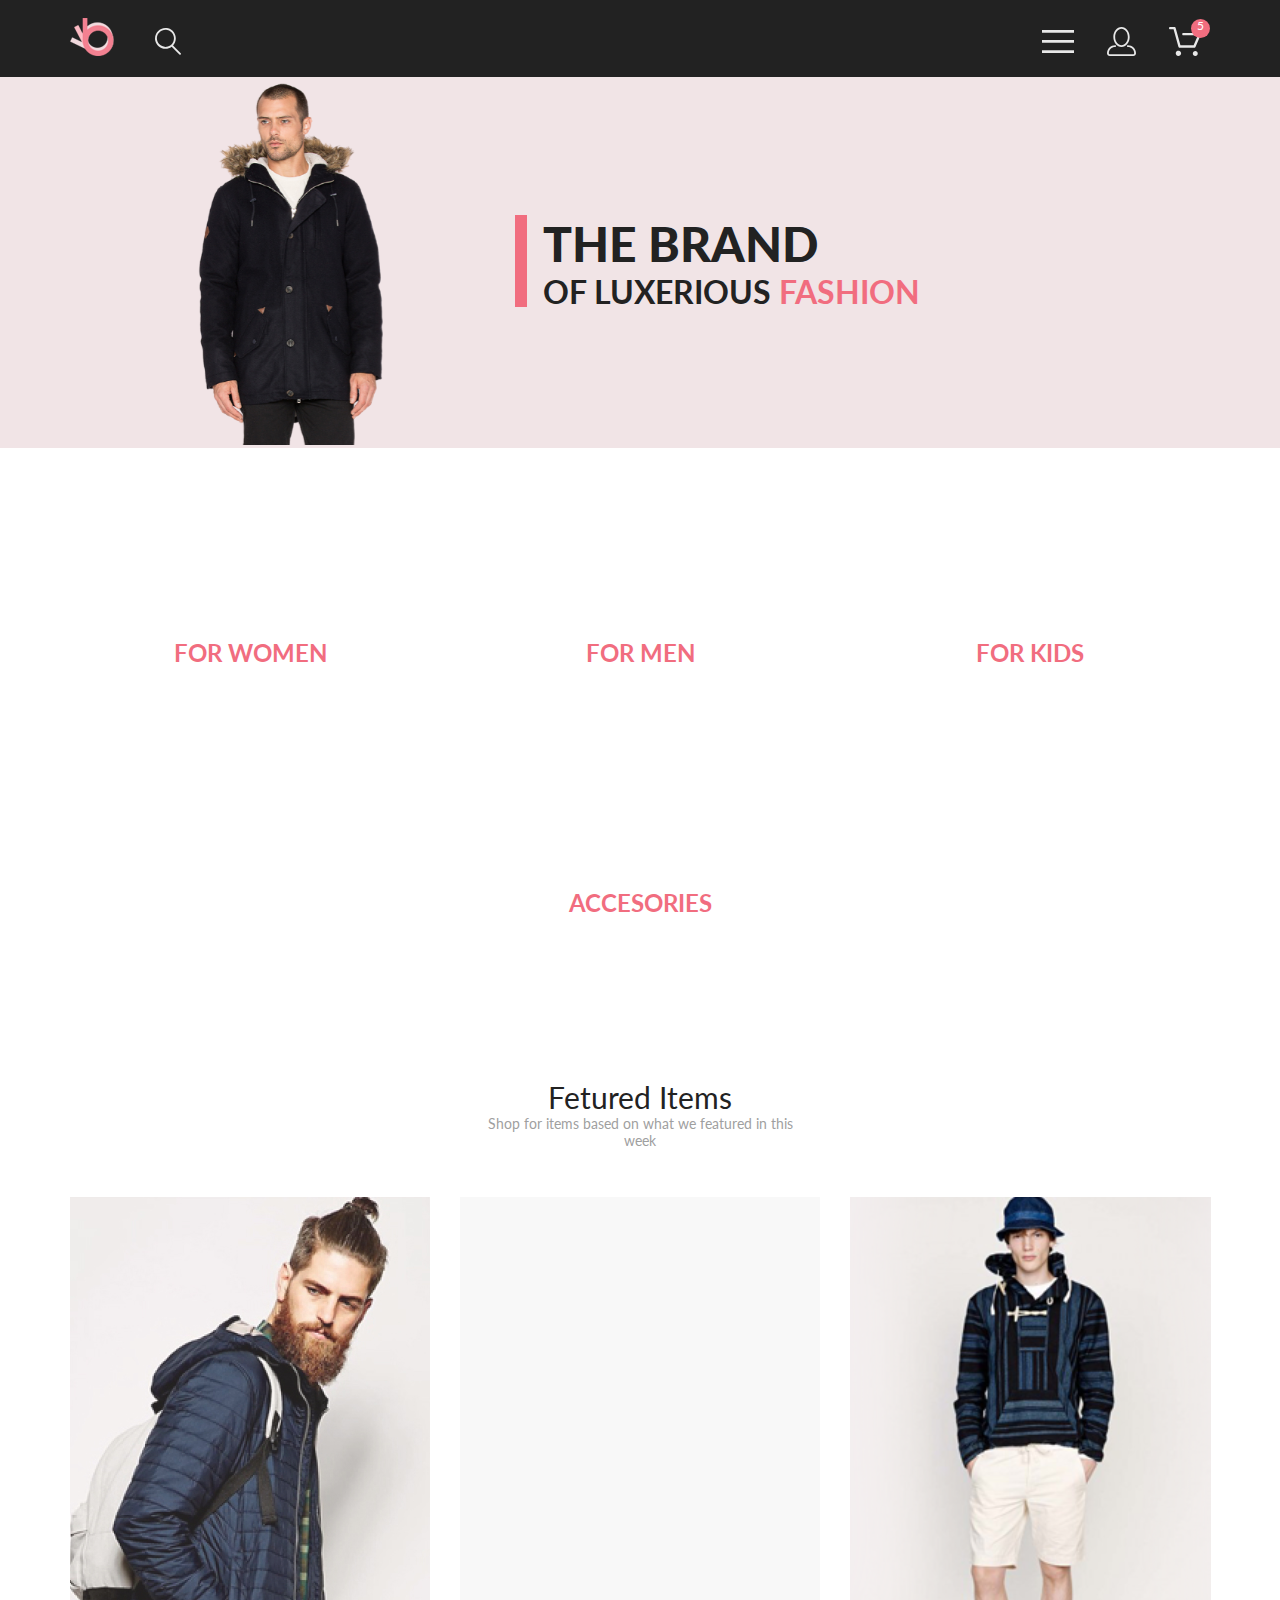
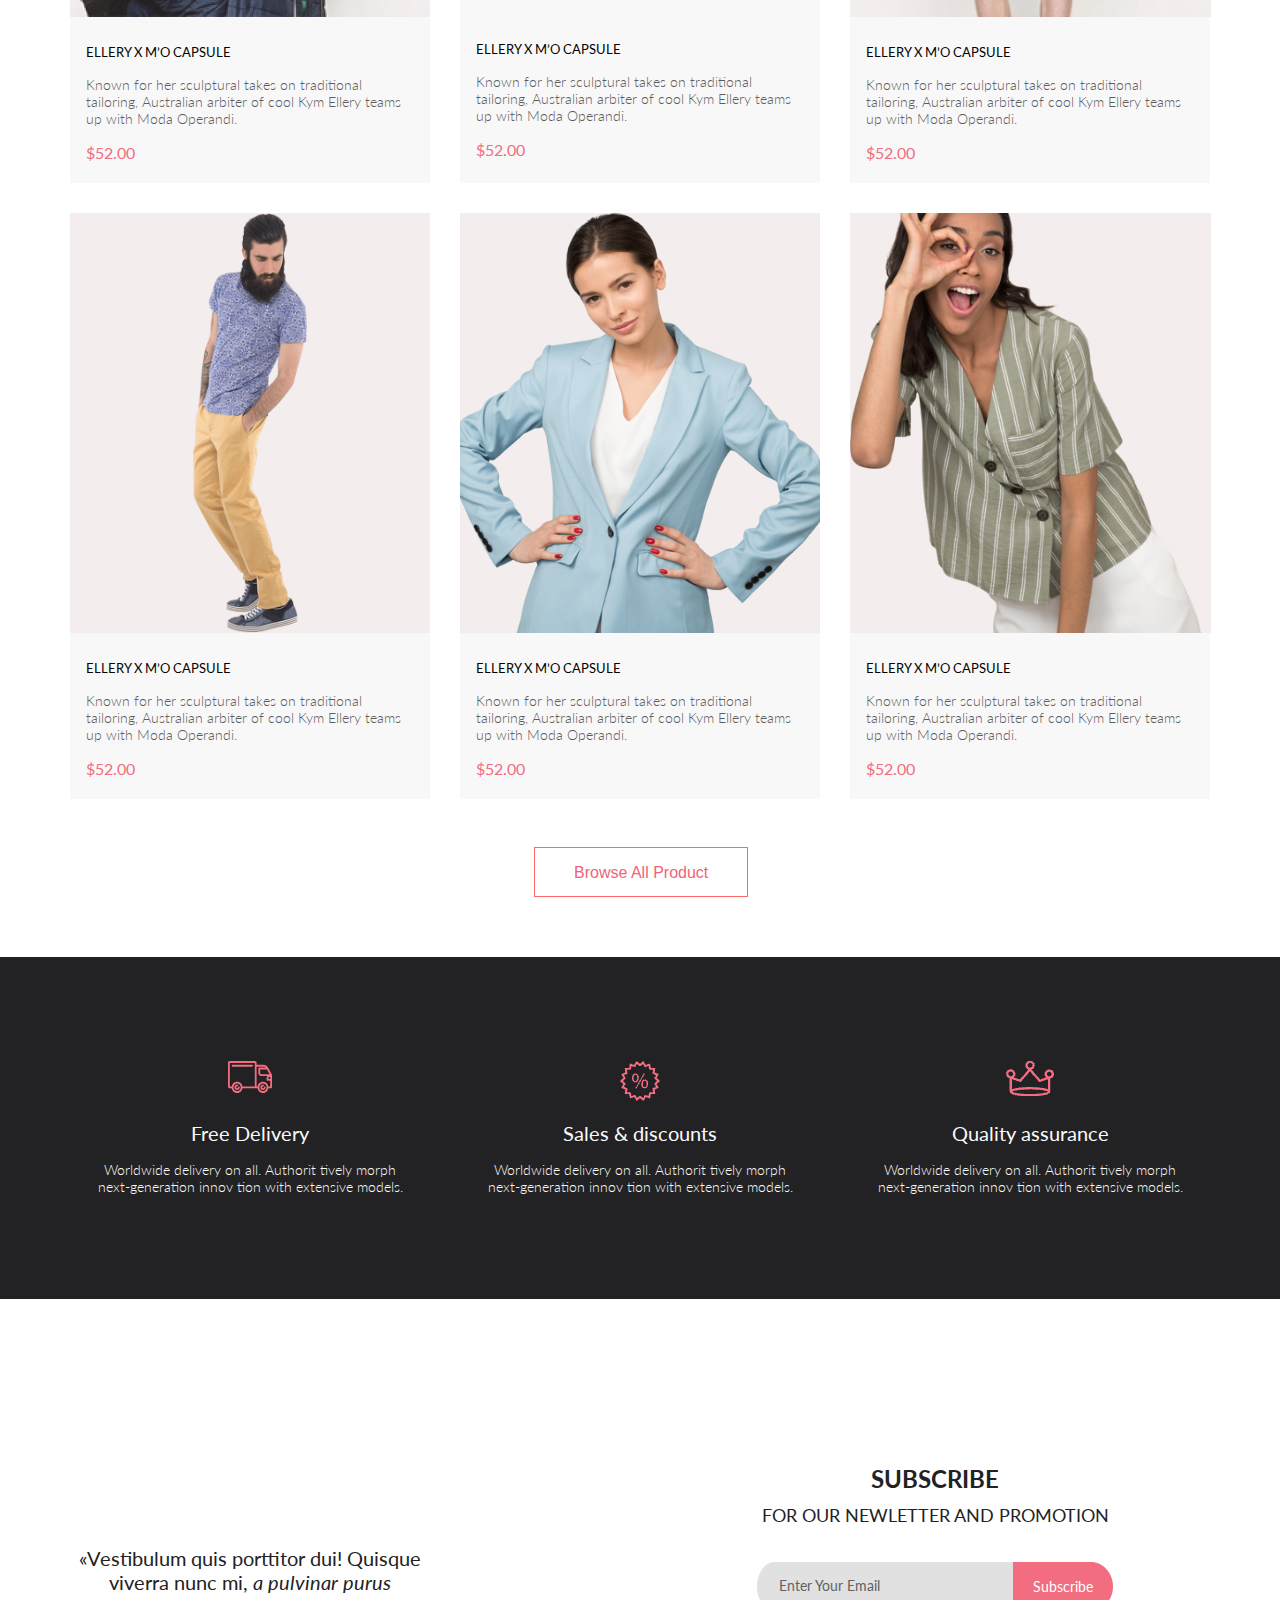
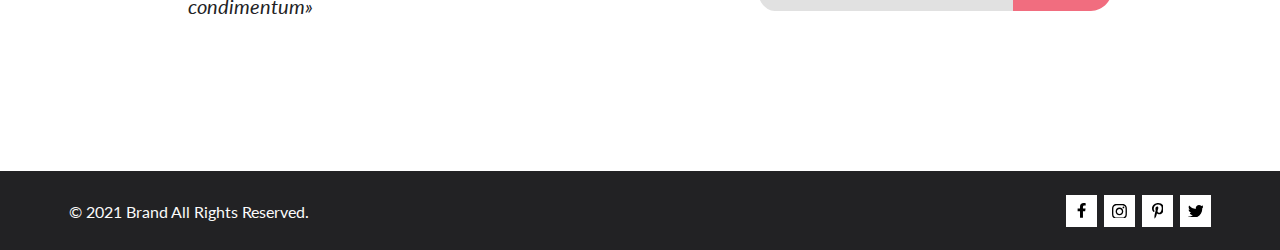
==== commit 9edd9452: "Homework 3 solved" ====
--- a/HomeWork_2_3/index.html
+++ b/HomeWork_2_3/index.html
@@ -6,22 +6,163 @@
         <meta name="viewport" content="width=device-width, initial-scale=1.0">
         <link rel="preconnect" href="https://fonts.googleapis.com">
         <link rel="preconnect" href="https://fonts.gstatic.com" crossorigin>
-        <link href="https://fonts.googleapis.com/css2?family=Lato:wght@400;700;900&display=swap" rel="stylesheet">
+        <link href="https://fonts.googleapis.com/css2?family=Lato:wght@300;400;700;900&display=swap" rel="stylesheet">
         <link rel="stylesheet" href="style/style.css">
         <title>Index</title>
     </head>
     <body>
-        <nav class="header">
-            <div class="logo">
-                <a href="#">
-                    <img src="img/header/Group_2.svg" alt="Group 2">
-                </a>
-                <a class="header_link" href="#">
+        <div class="box_content">
+            <nav class="header">
+                <div class="logo">
+                    <a href="#">
+                        <img src="img/header/Group_2.svg" alt="Group 2">
+                    </a>
+                    <a class="header_link" href="#">
+                        <svg
+                            class="magnifier header_link_icon"
+                            width="26.001709"
+                            height="26.791992"
+                            viewBox="0 0 26.0017 26.792"
+                            fill="none"
+                            xmlns="http://www.w3.org/2000/svg"
+                            xmlns:xlink="http://www.w3.org/1999/xlink"
+                        >
+                            <desc>
+                                Created with Pixso.
+                            </desc>
+                            <defs/>
+                            <path
+                                id="Forma_1"
+                                d="M18.0615 17.415C19.6733 15.6548 20.6301 13.3938 20.7717 11.0115C20.9133 8.62915 20.2307 6.27075 18.8389 4.33228C17.447 2.3938 15.4304 0.993164 13.1279 0.365723C10.8254 -0.261719 8.37695 -0.0778809 6.19409 0.886719C4.01123 1.85107 2.22656 3.53735 1.13989 5.66211C0.0534668 7.78687 -0.269043 10.2207 0.227051 12.5552C0.7229 14.8896 2.00708 16.9822 3.86353 18.4817C5.72021 19.9812 8.03613 20.7964 10.4226 20.79C12.675 20.793 14.8665 20.0591 16.6626 18.7L24.4106 26.5071C24.4961 26.5959 24.5984 26.667 24.7119 26.7161C24.8252 26.7649 24.947 26.7908 25.0706 26.792C25.1943 26.7925 25.3167 26.7673 25.4302 26.7183C25.5437 26.6692 25.646 26.5972 25.7305 26.5071C25.9045 26.3262 26.0017 26.085 26.0017 25.834C26.0017 25.583 25.9045 25.3418 25.7305 25.1609L18.0615 17.415ZM1.88867 10.29C1.90137 8.60474 2.41284 6.96094 3.35864 5.56592C4.3042 4.1709 5.6416 3.08716 7.20239 2.45117C8.76318 1.81494 10.4773 1.65527 12.1284 1.99194C13.7798 2.32886 15.2947 3.14673 16.4817 4.34302C17.6687 5.53931 18.4751 7.0603 18.7991 8.71436C19.123 10.3682 18.9502 12.0811 18.3022 13.6367C17.6543 15.1924 16.5601 16.5215 15.1577 17.4565C13.7556 18.3914 12.1079 18.8901 10.4226 18.8899C8.15112 18.8792 5.97681 17.9675 4.37671 16.3552C2.77686 14.7427 1.88184 12.5615 1.88867 10.29Z"
+                                fill="#E8E8E8"
+                                fill-opacity="1.000000"
+                                fill-rule="nonzero"
+                            />
+                        </svg>
+                    </a>
+                </div>
+                <div class="button_copy">
+                    <label for="burger_checkbox" class="header_link">
+                        <svg
+                            class="header_link_icon"
+                            width="32.000000"
+                            height="23.000000"
+                            viewBox="0 0 32 23"
+                            fill="none"
+                            xmlns="http://www.w3.org/2000/svg"
+                            xmlns:xlink="http://www.w3.org/1999/xlink"
+                        >
+                            <desc>
+                                Created with Pixso.
+                            </desc>
+                            <defs/>
+                            <path
+                                id="Forma_2"
+                                d="M0 23L0 20.3101L32 20.3101L32 23L0 23ZM0 12.76L0 10.0701L32 10.0701L32 12.76L0 12.76ZM0 2.68994L0 0L32 0L32 2.68994L0 2.68994Z"
+                                fill="#E8E8E8"
+                                fill-opacity="1.000000"
+                                fill-rule="nonzero"
+                            />
+                        </svg>
+                    </label>
+                    <input type="checkbox" id="burger_checkbox">
+                    <nav class="menu">
+                        <h4 class="menu_title">MENU</h4>
+                        <div class="menu_categories">
+                            <article class="category">
+                                <h5 class="category_title">MAN</h5>
+                                <div class="category_sections">
+                                    <h6 class="category_section">Accessories</h6>
+                                    <h6 class="category_section">Bags</h6>
+                                    <h6 class="category_section">Denim</h6>
+                                    <h6 class="category_section">T-Shirts</h6>
+                                </div>
+                            </article>
+                            <article class="category">
+                                <h5 class="category_title">WOMAN</h5>
+                                <div class="category_sections">
+                                    <h6 class="category_section">Accessories</h6>
+                                    <h6 class="category_section">Jackets &amp;&nbsp;Coats</h6>
+                                    <h6 class="category_section">Polos</h6>
+                                    <h6 class="category_section">T-Shirts</h6>
+                                    <h6 class="category_section">Shirts</h6>
+                                </div>
+                            </article>
+                            <article class="category">
+                                <h5 class="category_title">KIDS</h5>
+                                <div class="category_sections">
+                                    <h6 class="category_section">Accessories</h6>
+                                    <h6 class="category_section">Jackets &amp;&nbsp;Coats</h6>
+                                    <h6 class="category_section">Polos</h6>
+                                    <h6 class="category_section">T-Shirts</h6>
+                                    <h6 class="category_section">Shirts</h6>
+                                    <h6 class="category_section">Bags</h6>
+                                </div>
+                            </article>
+                        </div>
+                    </nav>
+                    <a class="header_link" href="#">
+                        <svg
+                            class="none_phone header_link_icon"
+                            width="29.000000"
+                            height="29.000000"
+                            viewBox="0 0 29 29"
+                            fill="none"
+                            xmlns="http://www.w3.org/2000/svg"
+                            xmlns:xlink="http://www.w3.org/1999/xlink"
+                        >
+                            <desc>
+                                Created with Pixso.
+                            </desc>
+                            <defs/>
+                            <path
+                                id="Forma_3"
+                                d="M14.5 19.937C19 19.937 22.656 15.4641 22.656 9.96802C22.656 4.47192 19 0 14.5 0C13.3632 0.0217285 12.2463 0.303467 11.2351 0.823486C10.2239 1.34351 9.34509 2.08789 8.66602 3C7.12659 4.99561 6.30823 7.45386 6.34399 9.97412C6.34399 15.4651 10 19.937 14.5 19.937ZM14.5 1.81299C18 1.81299 20.844 5.47192 20.844 9.96899C20.844 14.4661 17.998 18.125 14.5 18.125C11.002 18.125 8.15601 14.4651 8.15503 9.96899C8.15405 5.4729 11 1.81299 14.5 1.81299ZM20.844 18.125C20.6035 18.125 20.373 18.2205 20.203 18.3906C20.033 18.5605 19.9375 18.791 19.9375 19.0315C19.9375 19.272 20.033 19.5024 20.203 19.6726C20.373 19.8425 20.6035 19.938 20.844 19.938C22.526 19.9399 24.1385 20.6089 25.3279 21.7981C26.5172 22.9875 27.1862 24.6001 27.188 26.282C27.1875 26.5222 27.0918 26.7522 26.922 26.9221C26.7522 27.0918 26.5221 27.1875 26.282 27.188L2.71997 27.188C2.47986 27.1875 2.24976 27.0918 2.07996 26.9221C1.91016 26.7522 1.81445 26.5222 1.81396 26.282C1.81604 24.6001 2.48511 22.9878 3.67444 21.7983C4.86377 20.6091 6.47607 19.9402 8.15796 19.938C8.39819 19.938 8.62866 19.8425 8.79858 19.6726C8.96851 19.5027 9.06396 19.2722 9.06396 19.032C9.06396 18.7917 8.96851 18.5613 8.79858 18.3914C8.62866 18.2214 8.39819 18.126 8.15796 18.126C5.99536 18.1279 3.922 18.9875 2.39258 20.5164C0.863159 22.0452 0.00268555 24.1184 0 26.281C0.000854492 27.002 0.287476 27.6931 0.797241 28.2026C1.30701 28.7124 1.99817 28.9993 2.71899 29L26.282 29C27.0027 28.999 27.6936 28.7122 28.2031 28.2024C28.7126 27.6926 28.9993 27.0017 29 26.281C28.9973 24.1187 28.1372 22.0457 26.6083 20.5168C25.0793 18.9878 23.0063 18.1277 20.844 18.125Z"
+                                fill="#E8E8E8"
+                                fill-opacity="1.000000"
+                                fill-rule="nonzero"
+                            />
+                        </svg>
+                    </a>
+                    <a class="header_link eclipse" href="cart.html">
+                        <svg
+                            class="basket none_phone header_link_icon"
+                            width="31.995605"
+                            height="29.000000"
+                            viewBox="0 0 31.9956 29"
+                            fill="none"
+                            xmlns="http://www.w3.org/2000/svg"
+                            xmlns:xlink="http://www.w3.org/1999/xlink"
+                        >
+                            <desc>
+                                Created with Pixso.
+                            </desc>
+                            <defs/>
+                            <path
+                                id="Forma_4"
+                                d="M26.2009 29C25.5532 28.9739 24.9415 28.6948 24.4972 28.2227C24.0529 27.7505 23.8114 27.123 23.8245 26.4751C23.8375 25.8269 24.1042 25.2097 24.5673 24.7559C25.0303 24.3022 25.6527 24.0481 26.301 24.0481C26.9493 24.0481 27.5717 24.3022 28.0347 24.7559C28.4977 25.2097 28.7644 25.8269 28.7775 26.4751C28.7905 27.123 28.5491 27.7505 28.1047 28.2227C27.6604 28.6948 27.0487 28.9739 26.401 29L26.2009 29ZM6.75293 26.3201C6.75293 25.79 6.91016 25.2717 7.20459 24.8311C7.49902 24.3904 7.9176 24.0469 8.40735 23.844C8.89709 23.6411 9.43591 23.5881 9.95581 23.6914C10.4757 23.7949 10.9532 24.05 11.328 24.425C11.7028 24.7998 11.9581 25.2773 12.0615 25.7971C12.1649 26.3171 12.1118 26.856 11.9089 27.3457C11.7061 27.8352 11.3625 28.2539 10.9219 28.5483C10.4812 28.8428 9.96301 29 9.43298 29C9.08093 29.0002 8.73218 28.9312 8.40674 28.7966C8.0813 28.6621 7.78564 28.4646 7.53662 28.2158C7.2876 27.9668 7.08997 27.6714 6.9552 27.3459C6.82043 27.0208 6.75098 26.6721 6.75098 26.3201L6.75293 26.3201ZM10.553 20.686C10.2936 20.6868 10.0409 20.6023 9.83411 20.4458C9.62732 20.2891 9.47754 20.0688 9.40796 19.8191L4.57495 2.36401L1.18201 2.36401C0.86853 2.36401 0.567871 2.2395 0.346191 2.01782C0.124512 1.79614 0 1.49561 0 1.18188C0 0.868408 0.124512 0.567871 0.346191 0.346191C0.567871 0.124512 0.86853 0 1.18201 0L5.46301 0C5.72253 -0.000732422 5.9751 0.0837402 6.18176 0.240479C6.38843 0.397461 6.53784 0.61792 6.60693 0.86792L11.4399 18.323L24.6179 18.323L29.001 8.2749L14.401 8.2749C14.2428 8.27954 14.0853 8.25244 13.9379 8.19507C13.7904 8.1377 13.6559 8.05127 13.5424 7.94116C13.4288 7.83081 13.3386 7.69897 13.277 7.55322C13.2153 7.40747 13.1836 7.25073 13.1836 7.09253C13.1836 6.93433 13.2153 6.77759 13.277 6.63184C13.3386 6.48608 13.4288 6.35425 13.5424 6.2439C13.6559 6.13354 13.7904 6.04736 13.9379 5.98999C14.0853 5.93262 14.2428 5.90552 14.401 5.90991L30.814 5.90991C31.0096 5.90991 31.2023 5.95874 31.3744 6.05176C31.5465 6.14478 31.6927 6.2793 31.7999 6.44312C31.9078 6.60718 31.9734 6.79565 31.9908 6.99146C32.0083 7.18726 31.9772 7.38428 31.9 7.56494L26.495 19.9771C26.4026 20.1877 26.251 20.3669 26.0585 20.4927C25.866 20.6187 25.641 20.6858 25.411 20.686L10.553 20.686Z"
+                                fill="#E8E8E8"
+                                fill-opacity="1.000000"
+                                fill-rule="nonzero"
+                            />
+                        </svg>
+                    </a>
+                    <!--     <div class="ellipse none_phone">
+                <img src="img/header/Ellipse_2.png" alt="ellipse">
+            </div>
+            <div class="text_ellipse none_phone">
+                <p class="text_ellipse">5</p>
+            </div> -->
+                </div>
+            </nav>
+            <section class="top">
+                <img src="img/top/man.svg" alt="man" class="man none_phone">
+                <div class="title_block">
                     <svg
-                        class="magnifier header_link_icon"
-                        width="26.001709"
-                        height="26.791992"
-                        viewBox="0 0 26.0017 26.792"
+                        class="rectangle_title"
+                        width="12.000000"
+                        height="92.000000"
+                        viewBox="0 0 12 92"
                         fill="none"
                         xmlns="http://www.w3.org/2000/svg"
                         xmlns:xlink="http://www.w3.org/1999/xlink"
@@ -31,178 +172,40 @@
                         </desc>
                         <defs/>
                         <path
-                            id="Forma_1"
-                            d="M18.0615 17.415C19.6733 15.6548 20.6301 13.3938 20.7717 11.0115C20.9133 8.62915 20.2307 6.27075 18.8389 4.33228C17.447 2.3938 15.4304 0.993164 13.1279 0.365723C10.8254 -0.261719 8.37695 -0.0778809 6.19409 0.886719C4.01123 1.85107 2.22656 3.53735 1.13989 5.66211C0.0534668 7.78687 -0.269043 10.2207 0.227051 12.5552C0.7229 14.8896 2.00708 16.9822 3.86353 18.4817C5.72021 19.9812 8.03613 20.7964 10.4226 20.79C12.675 20.793 14.8665 20.0591 16.6626 18.7L24.4106 26.5071C24.4961 26.5959 24.5984 26.667 24.7119 26.7161C24.8252 26.7649 24.947 26.7908 25.0706 26.792C25.1943 26.7925 25.3167 26.7673 25.4302 26.7183C25.5437 26.6692 25.646 26.5972 25.7305 26.5071C25.9045 26.3262 26.0017 26.085 26.0017 25.834C26.0017 25.583 25.9045 25.3418 25.7305 25.1609L18.0615 17.415ZM1.88867 10.29C1.90137 8.60474 2.41284 6.96094 3.35864 5.56592C4.3042 4.1709 5.6416 3.08716 7.20239 2.45117C8.76318 1.81494 10.4773 1.65527 12.1284 1.99194C13.7798 2.32886 15.2947 3.14673 16.4817 4.34302C17.6687 5.53931 18.4751 7.0603 18.7991 8.71436C19.123 10.3682 18.9502 12.0811 18.3022 13.6367C17.6543 15.1924 16.5601 16.5215 15.1577 17.4565C13.7556 18.3914 12.1079 18.8901 10.4226 18.8899C8.15112 18.8792 5.97681 17.9675 4.37671 16.3552C2.77686 14.7427 1.88184 12.5615 1.88867 10.29Z"
-                            fill="#E8E8E8"
+                            id="Rectangle_16_copy"
+                            d="M0 0L12 0L12 92L0 92L0 0Z"
+                            fill="#F16D7F"
                             fill-opacity="1.000000"
-                            fill-rule="nonzero"
+                            fill-rule="evenodd"
                         />
                     </svg>
-                </a>
+                    <div class="title">
+                        <h1 class="title_main">THE BRAND</h1>
+                        <h2 class="subtitle">
+                            OF&nbsp;LUXERIOUS
+                            <span class="subtitle_end">FASHION</span>
+                        </h2>
+                    </div>
+                </div>
+            </section>
+            <div class="offer">
+                <article class="item item1">
+                    <h4 class="offer_subtitle">30% OFF</h4>
+                    <a href="catalog.html" class="offer_title">FOR WOMEN</a>
+                </article>
+                <article class="item item2">
+                    <h4 class="offer_subtitle">HOT DEAL</h4>
+                    <a href="catalog.html" class="offer_title">FOR MEN</a>
+                </article>
+                <article class="item item3">
+                    <h4 class="offer_subtitle">NEW ARRIVALS</h4>
+                    <a href="catalog.html" class="offer_title">FOR KIDS</a>
+                </article>
+                <article class="item item4">
+                    <h4 class="offer_subtitle">LUXIROUS &amp;&nbsp;TRENDY</h4>
+                    <a href="catalog.html" class="offer_title">ACCESORIES</a>
+                </article>
             </div>
-            <div class="button_copy">
-                <a class="header_link show_menu" href="#">
-                    <svg
-                        class="header_link_icon"
-                        width="32.000000"
-                        height="23.000000"
-                        viewBox="0 0 32 23"
-                        fill="none"
-                        xmlns="http://www.w3.org/2000/svg"
-                        xmlns:xlink="http://www.w3.org/1999/xlink"
-                    >
-                        <desc>
-                            Created with Pixso.
-                        </desc>
-                        <defs/>
-                        <path
-                            id="Forma_2"
-                            d="M0 23L0 20.3101L32 20.3101L32 23L0 23ZM0 12.76L0 10.0701L32 10.0701L32 12.76L0 12.76ZM0 2.68994L0 0L32 0L32 2.68994L0 2.68994Z"
-                            fill="#E8E8E8"
-                            fill-opacity="1.000000"
-                            fill-rule="nonzero"
-                        />
-                    </svg>
-                </a>
-                <a class="header_link" href="#">
-                    <svg
-                        class="none_phone header_link_icon"
-                        width="29.000000"
-                        height="29.000000"
-                        viewBox="0 0 29 29"
-                        fill="none"
-                        xmlns="http://www.w3.org/2000/svg"
-                        xmlns:xlink="http://www.w3.org/1999/xlink"
-                    >
-                        <desc>
-                            Created with Pixso.
-                        </desc>
-                        <defs/>
-                        <path
-                            id="Forma_3"
-                            d="M14.5 19.937C19 19.937 22.656 15.4641 22.656 9.96802C22.656 4.47192 19 0 14.5 0C13.3632 0.0217285 12.2463 0.303467 11.2351 0.823486C10.2239 1.34351 9.34509 2.08789 8.66602 3C7.12659 4.99561 6.30823 7.45386 6.34399 9.97412C6.34399 15.4651 10 19.937 14.5 19.937ZM14.5 1.81299C18 1.81299 20.844 5.47192 20.844 9.96899C20.844 14.4661 17.998 18.125 14.5 18.125C11.002 18.125 8.15601 14.4651 8.15503 9.96899C8.15405 5.4729 11 1.81299 14.5 1.81299ZM20.844 18.125C20.6035 18.125 20.373 18.2205 20.203 18.3906C20.033 18.5605 19.9375 18.791 19.9375 19.0315C19.9375 19.272 20.033 19.5024 20.203 19.6726C20.373 19.8425 20.6035 19.938 20.844 19.938C22.526 19.9399 24.1385 20.6089 25.3279 21.7981C26.5172 22.9875 27.1862 24.6001 27.188 26.282C27.1875 26.5222 27.0918 26.7522 26.922 26.9221C26.7522 27.0918 26.5221 27.1875 26.282 27.188L2.71997 27.188C2.47986 27.1875 2.24976 27.0918 2.07996 26.9221C1.91016 26.7522 1.81445 26.5222 1.81396 26.282C1.81604 24.6001 2.48511 22.9878 3.67444 21.7983C4.86377 20.6091 6.47607 19.9402 8.15796 19.938C8.39819 19.938 8.62866 19.8425 8.79858 19.6726C8.96851 19.5027 9.06396 19.2722 9.06396 19.032C9.06396 18.7917 8.96851 18.5613 8.79858 18.3914C8.62866 18.2214 8.39819 18.126 8.15796 18.126C5.99536 18.1279 3.922 18.9875 2.39258 20.5164C0.863159 22.0452 0.00268555 24.1184 0 26.281C0.000854492 27.002 0.287476 27.6931 0.797241 28.2026C1.30701 28.7124 1.99817 28.9993 2.71899 29L26.282 29C27.0027 28.999 27.6936 28.7122 28.2031 28.2024C28.7126 27.6926 28.9993 27.0017 29 26.281C28.9973 24.1187 28.1372 22.0457 26.6083 20.5168C25.0793 18.9878 23.0063 18.1277 20.844 18.125Z"
-                            fill="#E8E8E8"
-                            fill-opacity="1.000000"
-                            fill-rule="nonzero"
-                        />
-                    </svg>
-                </a>
-                <a class="header_link eclipse" href="#">
-                    <svg
-                        class="basket none_phone header_link_icon"
-                        width="31.995605"
-                        height="29.000000"
-                        viewBox="0 0 31.9956 29"
-                        fill="none"
-                        xmlns="http://www.w3.org/2000/svg"
-                        xmlns:xlink="http://www.w3.org/1999/xlink"
-                    >
-                        <desc>
-                            Created with Pixso.
-                        </desc>
-                        <defs/>
-                        <path
-                            id="Forma_4"
-                            d="M26.2009 29C25.5532 28.9739 24.9415 28.6948 24.4972 28.2227C24.0529 27.7505 23.8114 27.123 23.8245 26.4751C23.8375 25.8269 24.1042 25.2097 24.5673 24.7559C25.0303 24.3022 25.6527 24.0481 26.301 24.0481C26.9493 24.0481 27.5717 24.3022 28.0347 24.7559C28.4977 25.2097 28.7644 25.8269 28.7775 26.4751C28.7905 27.123 28.5491 27.7505 28.1047 28.2227C27.6604 28.6948 27.0487 28.9739 26.401 29L26.2009 29ZM6.75293 26.3201C6.75293 25.79 6.91016 25.2717 7.20459 24.8311C7.49902 24.3904 7.9176 24.0469 8.40735 23.844C8.89709 23.6411 9.43591 23.5881 9.95581 23.6914C10.4757 23.7949 10.9532 24.05 11.328 24.425C11.7028 24.7998 11.9581 25.2773 12.0615 25.7971C12.1649 26.3171 12.1118 26.856 11.9089 27.3457C11.7061 27.8352 11.3625 28.2539 10.9219 28.5483C10.4812 28.8428 9.96301 29 9.43298 29C9.08093 29.0002 8.73218 28.9312 8.40674 28.7966C8.0813 28.6621 7.78564 28.4646 7.53662 28.2158C7.2876 27.9668 7.08997 27.6714 6.9552 27.3459C6.82043 27.0208 6.75098 26.6721 6.75098 26.3201L6.75293 26.3201ZM10.553 20.686C10.2936 20.6868 10.0409 20.6023 9.83411 20.4458C9.62732 20.2891 9.47754 20.0688 9.40796 19.8191L4.57495 2.36401L1.18201 2.36401C0.86853 2.36401 0.567871 2.2395 0.346191 2.01782C0.124512 1.79614 0 1.49561 0 1.18188C0 0.868408 0.124512 0.567871 0.346191 0.346191C0.567871 0.124512 0.86853 0 1.18201 0L5.46301 0C5.72253 -0.000732422 5.9751 0.0837402 6.18176 0.240479C6.38843 0.397461 6.53784 0.61792 6.60693 0.86792L11.4399 18.323L24.6179 18.323L29.001 8.2749L14.401 8.2749C14.2428 8.27954 14.0853 8.25244 13.9379 8.19507C13.7904 8.1377 13.6559 8.05127 13.5424 7.94116C13.4288 7.83081 13.3386 7.69897 13.277 7.55322C13.2153 7.40747 13.1836 7.25073 13.1836 7.09253C13.1836 6.93433 13.2153 6.77759 13.277 6.63184C13.3386 6.48608 13.4288 6.35425 13.5424 6.2439C13.6559 6.13354 13.7904 6.04736 13.9379 5.98999C14.0853 5.93262 14.2428 5.90552 14.401 5.90991L30.814 5.90991C31.0096 5.90991 31.2023 5.95874 31.3744 6.05176C31.5465 6.14478 31.6927 6.2793 31.7999 6.44312C31.9078 6.60718 31.9734 6.79565 31.9908 6.99146C32.0083 7.18726 31.9772 7.38428 31.9 7.56494L26.495 19.9771C26.4026 20.1877 26.251 20.3669 26.0585 20.4927C25.866 20.6187 25.641 20.6858 25.411 20.686L10.553 20.686Z"
-                            fill="#E8E8E8"
-                            fill-opacity="1.000000"
-                            fill-rule="nonzero"
-                        />
-                    </svg>
-                </a>
-                <!--     <div class="ellipse none_phone">
-                <img src="img/header/Ellipse_2.png" alt="ellipse">
-            </div>
-            <div class="text_ellipse none_phone">
-                <p class="text_ellipse">5</p>
-            </div> -->
-            </div>
-            <nav class="menu">
-                <h4 class="menu_title">MENU</h4>
-                <div class="menu_categories">
-                    <article class="category">
-                        <h5 class="category_title">MAN</h5>
-                        <div class="category_sections">
-                            <h6 class="category_section">Accessories</h6>
-                            <h6 class="category_section">Bags</h6>
-                            <h6 class="category_section">Denim</h6>
-                            <h6 class="category_section">T-Shirts</h6>
-                        </div>
-                    </article>
-                    <article class="category">
-                        <h5 class="category_title">WOMAN</h5>
-                        <div class="category_sections">
-                            <h6 class="category_section">Accessories</h6>
-                            <h6 class="category_section">Jackets &amp;&nbsp;Coats</h6>
-                            <h6 class="category_section">Polos</h6>
-                            <h6 class="category_section">T-Shirts</h6>
-                            <h6 class="category_section">Shirts</h6>
-                        </div>
-                    </article>
-                    <article class="category">
-                        <h5 class="category_title">KIDS</h5>
-                        <div class="category_sections">
-                            <h6 class="category_section">Accessories</h6>
-                            <h6 class="category_section">Jackets &amp;&nbsp;Coats</h6>
-                            <h6 class="category_section">Polos</h6>
-                            <h6 class="category_section">T-Shirts</h6>
-                            <h6 class="category_section">Shirts</h6>
-                            <h6 class="category_section">Bags</h6>
-                        </div>
-                    </article>
-                </div>
-            </nav>
-        </nav>
-        <section class="top">
-            <img src="img/top/man.svg" alt="man" class="man none_phone">
-            <div class="title_block">
-                <svg
-                    class="rectangle_title"
-                    width="12.000000"
-                    height="92.000000"
-                    viewBox="0 0 12 92"
-                    fill="none"
-                    xmlns="http://www.w3.org/2000/svg"
-                    xmlns:xlink="http://www.w3.org/1999/xlink"
-                >
-                    <desc>
-                        Created with Pixso.
-                    </desc>
-                    <defs/>
-                    <path
-                        id="Rectangle_16_copy"
-                        d="M0 0L12 0L12 92L0 92L0 0Z"
-                        fill="#F16D7F"
-                        fill-opacity="1.000000"
-                        fill-rule="evenodd"
-                    />
-                </svg>
-                <div class="title">
-                    <h1 class="title_main">THE BRAND</h1>
-                    <h2 class="subtitle">
-                        OF&nbsp;LUXERIOUS
-                        <span class="subtitle_end">FASHION</span>
-                    </h2>
-                </div>
-            </div>
-        </section>
-        <div class="offer">
-            <article class="item item1">
-                <h4 class="offer_subtitle">30% OFF</h4>
-                <a href="#" class="offer_title">FOR WOMEN</a>
-            </article>
-            <article class="item item2">
-                <h4 class="offer_subtitle">HOT DEAL</h4>
-                <a href="catalog.html" class="offer_title">FOR MEN</a>
-            </article>
-            <article class="item item3">
-                <h4 class="offer_subtitle">NEW ARRIVALS</h4>
-                <a href="#" class="offer_title">FOR KIDS</a>
-            </article>
-            <article class="item item4">
-                <h4 class="offer_subtitle">LUXIROUS &amp;&nbsp;TRENDY</h4>
-                <a href="#" class="offer_title">ACCESORIES</a>
-            </article>
         </div>
         <section class="products">
             <div class="products_title">
@@ -213,7 +216,9 @@
                 <article class="product_item">
                     <img src="img/product/product_1.jpg" alt="product_1" class="img_min_width">
                     <div class="title_and_price">
-                        <h4 class="p_i_title">ELLERY X&nbsp;M&rsquo;O CAPSULE</h4>
+                        <h4 class="p_i_title">
+                            <a class="p_i_title_link" href="product.html">ELLERY X&nbsp;M&rsquo;O CAPSULE</a>
+                        </h4>
                         <p class="p_i_text">
                             Known for her sculptural takes on&nbsp;traditional tailoring, Australian arbiter of&nbsp;cool Kym Ellery teams
                     up&nbsp;with Moda Operandi.
@@ -249,7 +254,9 @@
                 <article class="product_item">
                     <div class="bg_highlighted"></div>
                     <div class="title_and_price">
-                        <h4 class="p_i_title">ELLERY X&nbsp;M&rsquo;O CAPSULE</h4>
+                        <h4 class="p_i_title">
+                            <a class="p_i_title_link" href="product.html">ELLERY X&nbsp;M&rsquo;O CAPSULE</a>
+                        </h4>
                         <p class="p_i_text">
                             Known for her sculptural takes on traditional tailoring, Australian arbiter of cool Kym
                         Ellery teams up with Moda Operandi.
@@ -285,7 +292,9 @@
                 <article class="product_item">
                     <img src="img/product/product_3.png" alt="product_3" class="img_min_width">
                     <div class="title_and_price">
-                        <h4 class="p_i_title">ELLERY X&nbsp;M&rsquo;O CAPSULE</h4>
+                        <h4 class="p_i_title">
+                            <a class="p_i_title_link" href="product.html">ELLERY X&nbsp;M&rsquo;O CAPSULE</a>
+                        </h4>
                         <p class="p_i_text">
                             Known for her sculptural takes on&nbsp;traditional tailoring, Australian arbiter of&nbsp;cool Kym Ellery teams
                         up&nbsp;with Moda Operandi.
@@ -321,7 +330,9 @@
                 <article class="product_item">
                     <img src="img/product/product_4.png" alt="product_4" class="img_min_width">
                     <div class="title_and_price">
-                        <h4 class="p_i_title">ELLERY X&nbsp;M&rsquo;O CAPSULE</h4>
+                        <h4 class="p_i_title">
+                            <a class="p_i_title_link" href="product.html">ELLERY X&nbsp;M&rsquo;O CAPSULE</a>
+                        </h4>
                         <p class="p_i_text">
                             Known for her sculptural takes on&nbsp;traditional tailoring, Australian arbiter of&nbsp;cool Kym Ellery teams
                     up&nbsp;with Moda Operandi.
@@ -357,7 +368,9 @@
                 <article class="product_item">
                     <img src="img/product/product_5.png" alt="product_5" class="img_min_width">
                     <div class="title_and_price">
-                        <h4 class="p_i_title">ELLERY X&nbsp;M&rsquo;O CAPSULE</h4>
+                        <h4 class="p_i_title">
+                            <a class="p_i_title_link" href="product.html">ELLERY X&nbsp;M&rsquo;O CAPSULE</a>
+                        </h4>
                         <p class="p_i_text">
                             Known for her sculptural takes on&nbsp;traditional tailoring, Australian arbiter of&nbsp;cool Kym Ellery teams
                     up&nbsp;with Moda Operandi.
@@ -393,7 +406,9 @@
                 <article class="product_item">
                     <img src="img/product/product_6.png" alt="product_6" class="img_min_width">
                     <div class="title_and_price">
-                        <h4 class="p_i_title">ELLERY X&nbsp;M&rsquo;O CAPSULE</h4>
+                        <h4 class="p_i_title">
+                            <a class="p_i_title_link" href="product.html">ELLERY X&nbsp;M&rsquo;O CAPSULE</a>
+                        </h4>
                         <p class="p_i_text">
                             Known for her sculptural takes on&nbsp;traditional tailoring, Australian arbiter of&nbsp;cool Kym Ellery teams
                         up&nbsp;with Moda Operandi.
@@ -427,7 +442,11 @@
                     </div>
                 </article>
             </div>
-            <button class="p_button">Browse All Product</button>
+            <form action="catalog.html" target="_blank">
+                <button class="p_button">
+                    Browse All Product
+                </button>
+            </form>
         </section>
         <div class="features">
             <article class="feature">
--- a/HomeWork_2_3/style/style.css
+++ b/HomeWork_2_3/style/style.css
@@ -11,6 +11,7 @@
 
 a {
   text-decoration: none;
+  color: #000;
 }
 
 summary {
@@ -21,15 +22,21 @@
   display: none;
 }
 
+.box_content {
+  overflow: hidden;
+}
+
 .header {
   display: flex;
   flex-wrap: wrap;
-  justify-content: center;
-  align-items: center;
-  gap: 859px;
+  justify-content: space-between;
+  align-items: center;
   background: rgb(34, 34, 34);
   padding-top: 18px;
   padding-bottom: 19px;
+  position: relative;
+  padding-left: calc(50% - 570px);
+  padding-right: calc(50% - 570px);
 }
 
 .header_link:hover .header_link_icon path {
@@ -72,15 +79,26 @@
   border-radius: 50%;
 }
 
+#burger_checkbox {
+  position: absolute;
+  left: -9999999px;
+  visibility: hidden;
+}
+#burger_checkbox:checked ~ .menu {
+  right: -232px;
+}
+
 .menu {
   box-shadow: 6px 4px 35px 0px rgba(0, 0, 0, 0.21);
   background: rgb(255, 255, 255);
   padding: 32px 74px 32px 32px;
   position: absolute;
-  right: 0;
-  top: 77px;
-  display: none;
+  right: -1000px;
+  top: 60px;
+  width: 232px;
+  box-sizing: border-box;
   z-index: 2;
+  transition: right 0.3s;
 }
 .menu .menu_title {
   color: rgb(0, 0, 0);
@@ -128,10 +146,6 @@
 }
 
 .menu:hover {
-  display: block;
-}
-
-.header:hover .menu {
   display: block;
 }
 
@@ -194,6 +208,7 @@
 }
 .item .offer_title:hover {
   text-decoration: underline;
+  text-shadow: 0px 0px 6px rgba(232, 232, 232, 0.34);
 }
 .item .offer_subtitle {
   color: #FFF;
@@ -270,6 +285,9 @@
   font-size: 13px;
   font-weight: 400;
   padding-bottom: 16px;
+}
+.p_products .product_item .title_and_price .p_i_title_link:hover {
+  text-decoration: underline;
 }
 .p_products .product_item .title_and_price .p_i_text {
   color: #5D5D5D;
@@ -292,7 +310,11 @@
   height: 420px;
   box-sizing: border-box;
   background: url("data:image/svg+xml,%3Csvg width='360.000031' height='420.000000' viewBox='0 0 360 420' fill='none' xmlns='http://www.w3.org/2000/svg' xmlns:xlink='http://www.w3.org/1999/xlink'%3E%3Cdesc%3E Created with Pixso. %3C/desc%3E%3Cdefs/%3E%3Cpath id='Rectangle 15 copy' d='M0 0L360 0L360 420L0 420L0 0Z' fill='%233A3838' fill-opacity='0.860000' fill-rule='evenodd'/%3E%3C/svg%3E%0A");
-  display: none;
+  display: flex;
+  justify-content: center;
+  align-items: center;
+  opacity: 0;
+  transition: opacity 0.5s;
 }
 .p_products .product_item .add_to_card_block .add_button {
   border: 1px solid rgb(255, 255, 255);
@@ -317,9 +339,7 @@
   transform: scale(0.9);
 }
 .p_products .product_item:hover .add_to_card_block {
-  display: flex;
-  justify-content: center;
-  align-items: center;
+  opacity: 1;
 }
 
 .p_button {
@@ -339,11 +359,6 @@
   border: 1px solid rgb(255, 106, 106);
   background: #F16D7F;
   color: rgb(255, 255, 255);
-  font-size: 16px;
-  font-weight: 400;
-  line-height: 19px;
-  letter-spacing: 0%;
-  text-align: left;
 }
 
 .p_button:active {
@@ -804,8 +819,13 @@
   justify-content: center;
   align-items: center;
   gap: 737px;
-  padding: 60px;
+  padding: 60px 0px;
   background: rgb(248, 243, 244);
+}
+
+#card_breadcrumb {
+  display: block;
+  padding-left: calc(50% - 570px);
 }
 
 .breadcrumb_title {
@@ -1150,4 +1170,222 @@
 }
 .pages_link .pages_link_item:hover {
   color: #F16D7F;
+}
+
+.cart {
+  padding: 96px 0px 128px 0px;
+}
+
+.cart_blocks {
+  display: flex;
+  gap: 128px;
+  justify-content: center;
+}
+.cart_blocks .added_products {
+  display: grid;
+  grid-template-columns: 652px;
+  grid-template-rows: 306px 306px;
+  gap: 40px;
+}
+.cart_blocks .added_products .cart_product_item {
+  display: flex;
+  width: 652px;
+  height: 306px;
+  position: relative;
+  box-shadow: 17px 19px 24px 0px rgba(0, 0, 0, 0.13);
+}
+.cart_blocks .added_products .cart_product_item .product_info {
+  margin: 22px 97px 62px 31px;
+}
+.cart_blocks .added_products .cart_product_item .product_info_title {
+  color: rgb(34, 34, 34);
+  font-size: 24px;
+  font-weight: 400;
+  line-height: 29px;
+  letter-spacing: 0%;
+  text-align: left;
+}
+.cart_blocks .added_products .cart_product_item .product_info_block {
+  padding-top: 42px;
+  display: flex;
+  flex-direction: column;
+  gap: 6px;
+}
+.cart_blocks .added_products .cart_product_item .product_info_block_text {
+  color: #575757;
+  font-size: 22px;
+  font-weight: 400;
+  line-height: 26px;
+  letter-spacing: 0%;
+  text-align: left;
+}
+.cart_blocks .added_products .cart_product_item .product_info_block_text .product_cart_price {
+  color: #F16D7F;
+}
+.cart_blocks .added_products .cart_product_item .product_info_block_text .product_cart_parametr {
+  color: #6F6E6E;
+}
+.cart_blocks .added_products .cart_product_item .product_info_block_text_quantity {
+  display: flex;
+  gap: 24px;
+}
+.cart_blocks .added_products .cart_product_item .product_info_block_text_quantity .product_cart_quantity {
+  width: 44px;
+  border: 1px solid rgb(234, 234, 234);
+  color: #656565;
+  box-sizing: border-box;
+  padding-left: 16px;
+}
+.cart_blocks .added_products .cart_product_item .delete_product {
+  position: absolute;
+  top: 28px;
+  right: 22px;
+}
+.cart_blocks .added_products .cart_product_item .delete_product:hover path {
+  fill: #F16D7F;
+}
+.cart_blocks .added_products .cart_product_item .delete_product:active path {
+  transform: scale(0.9);
+}
+.cart_blocks .customer_actions {
+  display: flex;
+  flex-direction: column;
+  gap: 57px;
+}
+.cart_blocks .customer_actions .shipping_address_form {
+  display: flex;
+  flex-direction: column;
+  gap: 20px;
+  padding-top: 17px;
+}
+.cart_blocks .customer_actions .shipping_address_form_title {
+  color: rgb(34, 34, 34);
+  font-size: 16px;
+  font-weight: 300;
+  line-height: 19px;
+  letter-spacing: 0%;
+  text-align: left;
+}
+.cart_blocks .customer_actions .shipping_address_form .input_shipping_address {
+  width: 360px;
+  height: 45px;
+  padding: 0px 17px 0px 17px;
+  font-family: Lato;
+  font-size: 13px;
+  font-weight: 300;
+  line-height: 16px;
+  letter-spacing: 0%;
+  text-align: left;
+  color: #222222;
+  border: 1px solid rgba(164, 164, 164, 0.5);
+  box-sizing: border-box;
+  border-radius: 1px;
+}
+.cart_blocks .customer_actions .shipping_address_form .input_shipping_address::-moz-placeholder {
+  color: #B1B1B1;
+  font-family: Lato;
+  font-weight: 300;
+}
+.cart_blocks .customer_actions .shipping_address_form .input_shipping_address:-ms-input-placeholder {
+  color: #B1B1B1;
+  font-family: Lato;
+  font-weight: 300;
+}
+.cart_blocks .customer_actions .shipping_address_form .input_shipping_address::placeholder {
+  color: #B1B1B1;
+  font-family: Lato;
+  font-weight: 300;
+}
+.cart_blocks .customer_actions .proceed_to_checkout {
+  padding: 39px 42px 42px 44px;
+  background-color: rgb(245, 243, 243);
+}
+.cart_blocks .customer_actions .proceed_to_checkout .total {
+  text-align: right;
+  padding-bottom: 21px;
+  border-bottom: 1px solid rgb(226, 226, 226);
+  box-sizing: border-box;
+}
+.cart_blocks .customer_actions .proceed_to_checkout .total .sub_total {
+  color: rgb(74, 74, 74);
+  font-size: 11px;
+  font-weight: 400;
+  line-height: 13px;
+  letter-spacing: 0%;
+}
+.cart_blocks .customer_actions .proceed_to_checkout .total .sub_total_price {
+  padding-left: 24px;
+}
+.cart_blocks .customer_actions .proceed_to_checkout .total .grand_total {
+  font-size: 16px;
+  font-weight: 300;
+  line-height: 19px;
+  letter-spacing: 0%;
+  padding-right: 3px;
+  padding-top: 12px;
+}
+.cart_blocks .customer_actions .proceed_to_checkout .total .grand_total_price {
+  font-weight: 700;
+  color: #F16D7F;
+  padding-left: 24px;
+}
+.cart_blocks .customer_actions .proceed_to_checkout .proceed_button {
+  margin-top: 17px;
+  width: 273px;
+  height: 50px;
+  background-color: #F16D7F;
+  border: none;
+  color: rgb(255, 255, 255);
+  font-family: Lato;
+  font-size: 16px;
+  font-weight: 300;
+  line-height: 19px;
+  letter-spacing: 0%;
+  text-align: left;
+  text-align: center;
+}
+.cart_blocks .customer_actions .proceed_to_checkout .proceed_button:hover {
+  transform: scale(1.1);
+  box-shadow: 0px 0px 14px 2px rgba(167, 61, 85, 0.2);
+}
+.cart_blocks .customer_actions .proceed_to_checkout .proceed_button:active {
+  transform: scale(1);
+}
+
+.button_shipping_address {
+  width: 100px;
+  height: 35px;
+  color: rgb(74, 74, 74);
+  font-family: Lato;
+  font-size: 11px;
+  font-weight: 300;
+  line-height: 13px;
+  letter-spacing: 0%;
+  background-color: transparent;
+  text-align: center;
+  border: 1px solid rgba(164, 164, 164, 0.5);
+  box-sizing: border-box;
+  border-radius: 1px;
+}
+
+.button_shipping_address:hover {
+  background-color: #F16D7F;
+  color: white;
+}
+
+.button_shipping_address:active {
+  transform: scale(0.9);
+}
+
+.cart_buttons {
+  display: flex;
+  gap: 192px;
+  padding-left: calc(50% - 570px);
+  padding-top: 72px;
+}
+.cart_buttons .clear_button {
+  width: 235px;
+}
+.cart_buttons .continue_button {
+  width: 225px;
 }/*# sourceMappingURL=style.css.map */